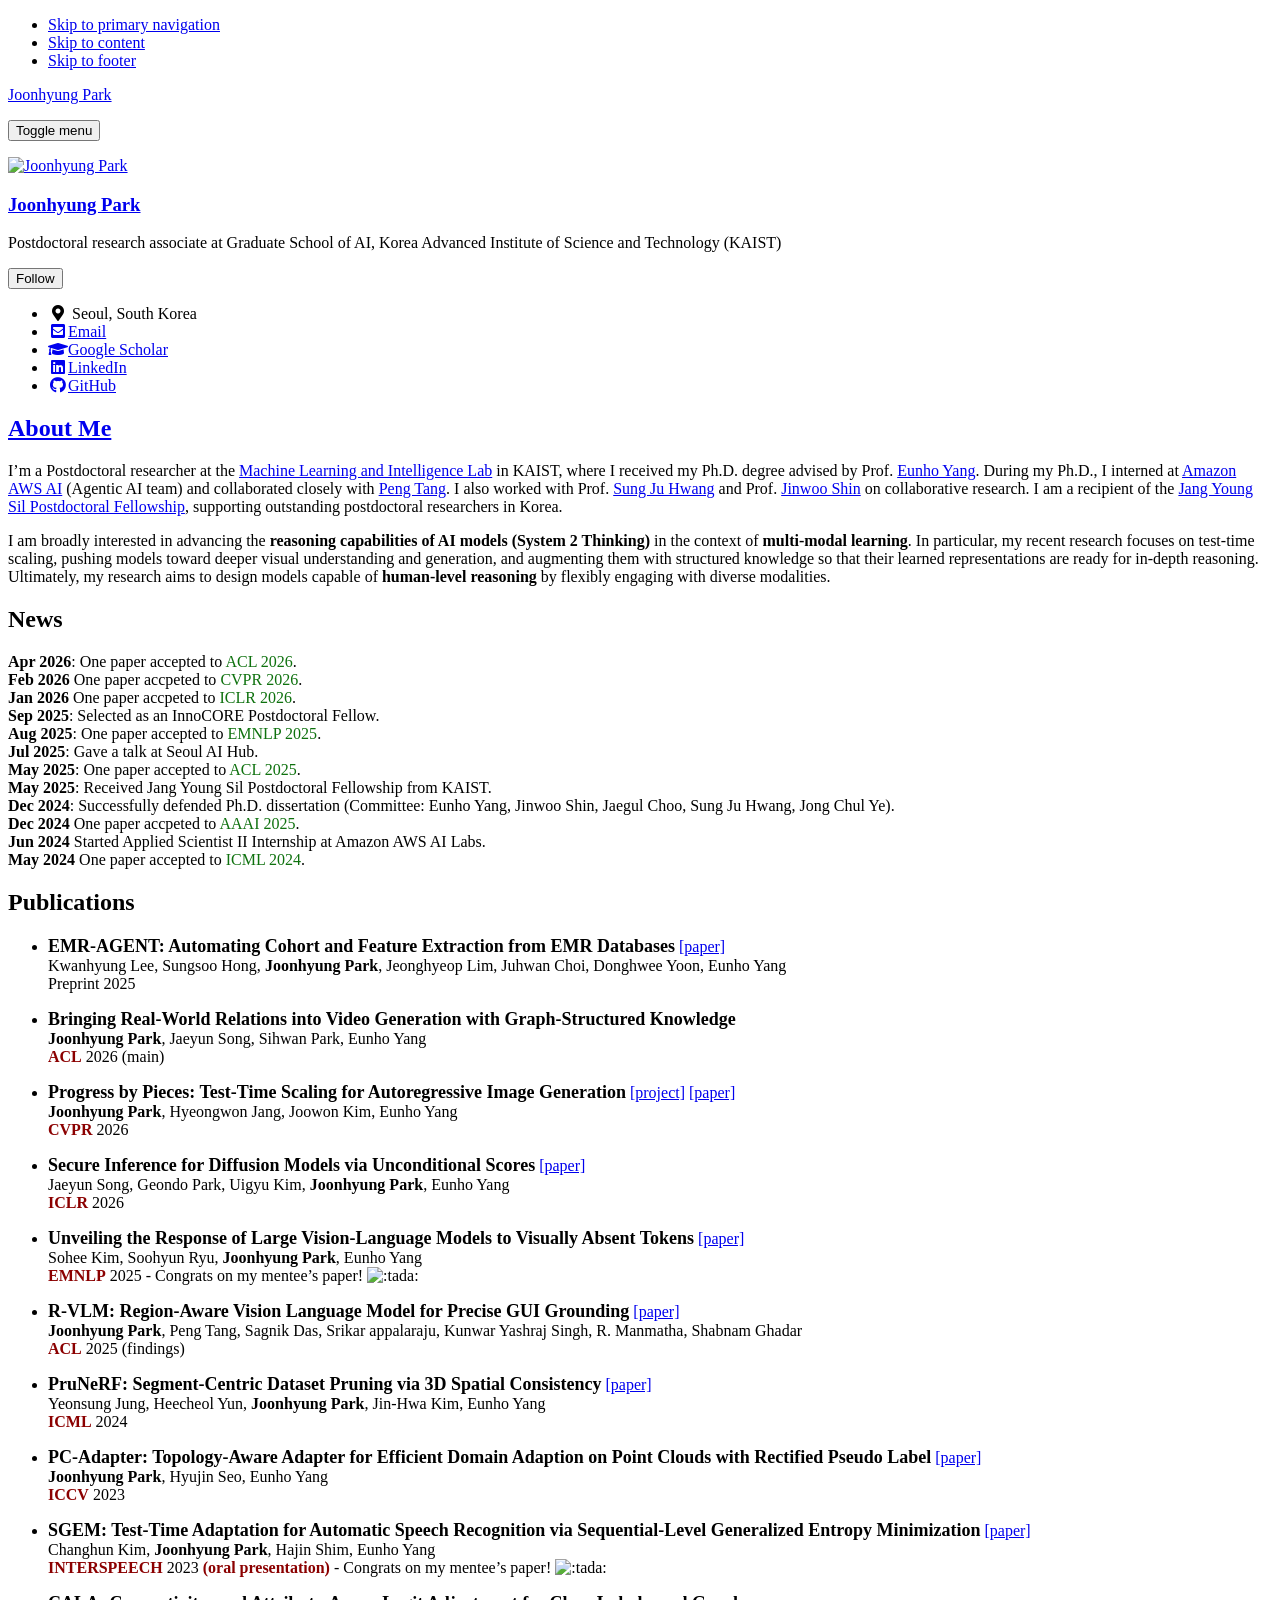
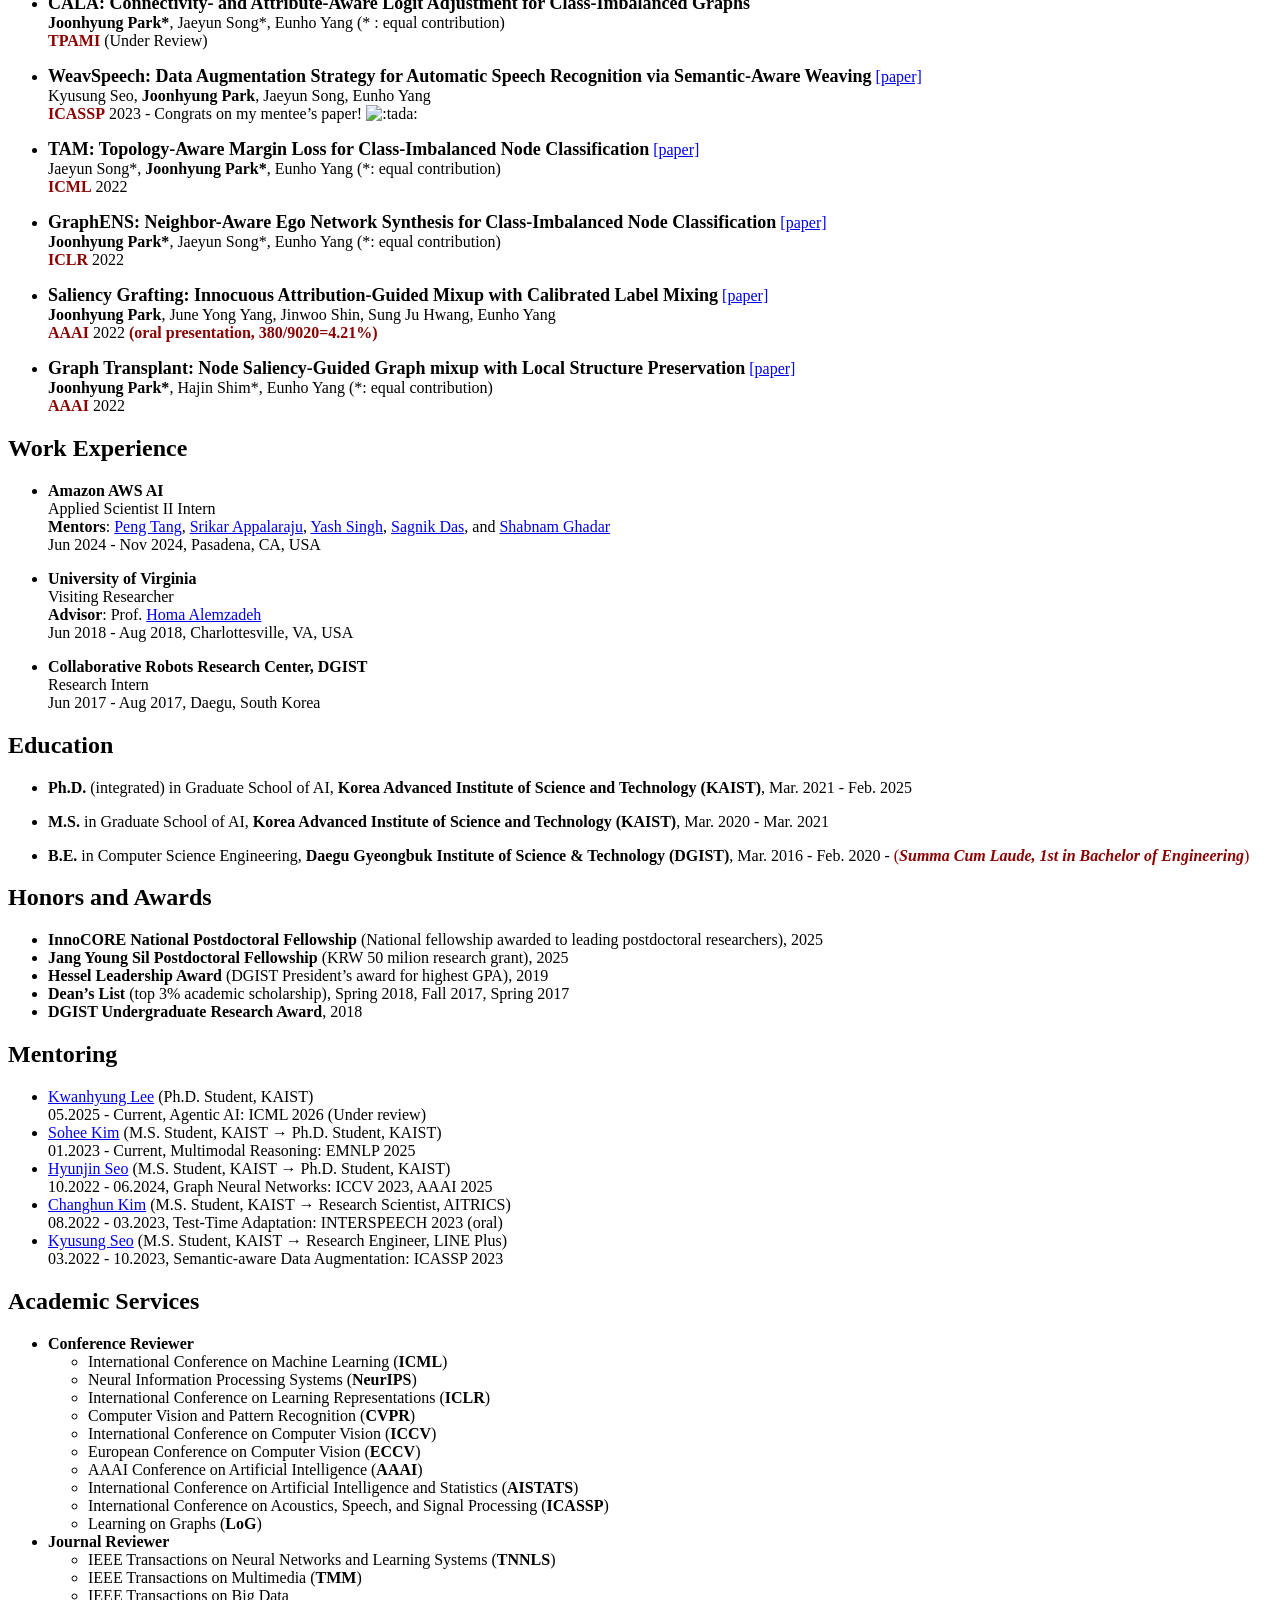
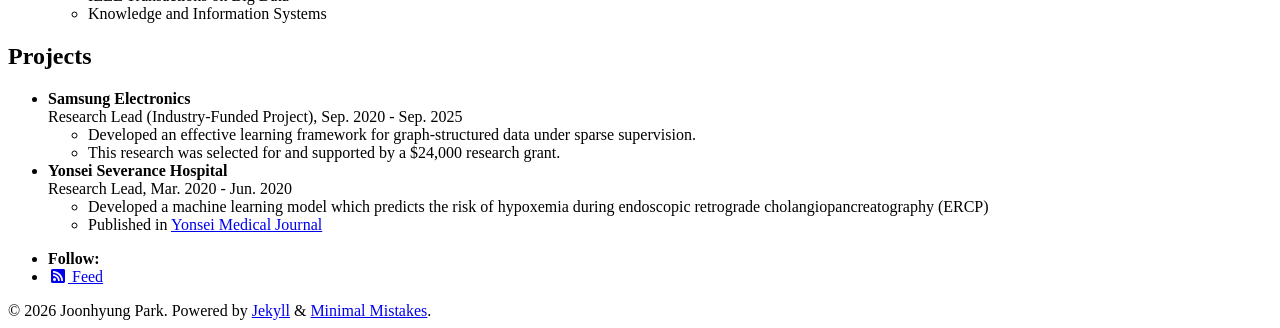
==== index.html @ 12c1a083 "deploy: JoonHyung-Park/joonhyung-park-source@27fd3df861e7d4b154bdb8ed01f56b0e9c6cc665" ====
<!doctype html>
<!--
  Minimal Mistakes Jekyll Theme 4.24.0 by Michael Rose
  Copyright 2013-2020 Michael Rose - mademistakes.com | @mmistakes
  Free for personal and commercial use under the MIT license
  https://github.com/mmistakes/minimal-mistakes/blob/master/LICENSE
-->
<html lang="en" class="no-js">
  <head>
    <meta charset="utf-8">

<!-- begin _includes/seo.html --><title>About Me - Joonhyung Park</title>
<meta name="description" content="About Me">


  <meta name="author" content="Joonhyung Park">
  


<meta property="og:type" content="website">
<meta property="og:locale" content="en_US">
<meta property="og:site_name" content="Joonhyung Park">
<meta property="og:title" content="About Me">
<meta property="og:url" content="https://joonhyung-park.github.io//">


  <meta property="og:description" content="About Me">











  

  


<link rel="canonical" href="https://joonhyung-park.github.io//">




<script type="application/ld+json">
  {
    "@context": "https://schema.org",
    
      "@type": "Person",
      "name": "Joonhyung Park",
      "url": "https://joonhyung-park.github.io//"
    
  }
</script>







<!-- end _includes/seo.html -->



  <link href="/feed.xml" type="application/atom+xml" rel="alternate" title="Joonhyung Park Feed">


<!-- https://t.co/dKP3o1e -->
<meta name="viewport" content="width=device-width, initial-scale=1.0">

<script>
  document.documentElement.className = document.documentElement.className.replace(/\bno-js\b/g, '') + ' js ';
</script>

<!-- For all browsers -->
<link rel="stylesheet" href="/assets/css/main.css">
<link rel="stylesheet" href="/assets/css/custom.css">
<link rel="preload" href="https://cdn.jsdelivr.net/npm/@fortawesome/fontawesome-free@5/css/all.min.css" as="style" onload="this.onload=null;this.rel='stylesheet'">
<noscript><link rel="stylesheet" href="https://cdn.jsdelivr.net/npm/@fortawesome/fontawesome-free@5/css/all.min.css"></noscript>



    <!-- start custom head snippets -->

<!-- insert favicons. use https://realfavicongenerator.net/ -->

<!-- end custom head snippets -->

  </head>

  <body class="layout--single about-page">
    <nav class="skip-links">
  <ul>
    <li><a href="#site-nav" class="screen-reader-shortcut">Skip to primary navigation</a></li>
    <li><a href="#main" class="screen-reader-shortcut">Skip to content</a></li>
    <li><a href="#footer" class="screen-reader-shortcut">Skip to footer</a></li>
  </ul>
</nav>

    <!--[if lt IE 9]>
<div class="notice--danger align-center" style="margin: 0;">You are using an <strong>outdated</strong> browser. Please <a href="https://browsehappy.com/">upgrade your browser</a> to improve your experience.</div>
<![endif]-->

    

<div class="masthead">
  <div class="masthead__inner-wrap">
    <div class="masthead__menu">
      <nav id="site-nav" class="greedy-nav">
        
        <a class="site-title" href="/">
          Joonhyung Park
          
        </a>
        <ul class="visible-links"></ul>
        
        <button class="greedy-nav__toggle hidden" type="button">
          <span class="visually-hidden">Toggle menu</span>
          <div class="navicon"></div>
        </button>
        <ul class="hidden-links hidden"></ul>
      </nav>
    </div>
  </div>
</div>


    <div class="initial-content">
      



<div id="main" role="main">
  
  <div class="sidebar sticky">
  


<div itemscope itemtype="https://schema.org/Person" class="h-card">

  
    <div class="author__avatar">
      <a href="https://joonhyung-park.github.io//">
        <img src="/images/joonhyung_profile_25_square.jpg" alt="Joonhyung Park" itemprop="image" class="u-photo">
      </a>
    </div>
  

  <div class="author__content">
    <h3 class="author__name p-name" itemprop="name">
      <a class="u-url" rel="me" href="https://joonhyung-park.github.io//" itemprop="url">Joonhyung Park</a>
    </h3>
    
      <div class="author__bio p-note" itemprop="description">
        <p>Postdoctoral research associate at Graduate School of AI, Korea Advanced Institute of Science and Technology (KAIST)</p>

      </div>
    
  </div>

  <div class="author__urls-wrapper">
    <button class="btn btn--inverse">Follow</button>
    <ul class="author__urls social-icons">
      
        <li itemprop="homeLocation" itemscope itemtype="https://schema.org/Place">
          <i class="fas fa-fw fa-map-marker-alt" aria-hidden="true"></i> <span itemprop="name" class="p-locality">Seoul, South Korea</span>
        </li>
      

      
        
          
            <li><a href="mailto:deepjoon@kaist.ac.kr" rel="nofollow noopener noreferrer me"><i class="fas fa-fw fa-envelope-square" aria-hidden="true"></i><span class="label">Email</span></a></li>
          
        
          
            <li><a href="https://scholar.google.com/citations?hl=en&amp;authuser=1&amp;user=wA-WltUAAAAJ" rel="nofollow noopener noreferrer me"><i class="fas fa-graduation-cap" aria-hidden="true"></i><span class="label">Google Scholar</span></a></li>
          
        
          
            <li><a href="https://www.linkedin.com/in/joonhyung-park-495527145" rel="nofollow noopener noreferrer me"><i class="fab fa-fw fa-linkedin" aria-hidden="true"></i><span class="label">LinkedIn</span></a></li>
          
        
          
        
          
            <li><a href="https://github.com/JoonHyung-Park" rel="nofollow noopener noreferrer me"><i class="fab fa-fw fa-github" aria-hidden="true"></i><span class="label">GitHub</span></a></li>
          
        
          
        
      

      

      

      

      

      

      

      

      

      

      

      

      

      

      

      

      

      

      

      

      

      

      

      

      

      <!--
  <li>
    <a href="http://link-to-whatever-social-network.com/user/" itemprop="sameAs" rel="nofollow noopener noreferrer me">
      <i class="fas fa-fw" aria-hidden="true"></i> Custom Social Profile Link
    </a>
  </li>
-->
    </ul>
  </div>
</div>
  
  </div>


  <article class="page h-entry about-page" itemscope itemtype="https://schema.org/CreativeWork">
    <meta itemprop="headline" content="About Me">
    <meta itemprop="description" content="About Me">
    
    

    <div class="page__inner-wrap">
      
        <header>
          <h1 id="page-title" class="page__title p-name" itemprop="headline">
            <a href="https://joonhyung-park.github.io//" class="u-url" itemprop="url">About Me
</a>
          </h1>
          


        </header>
      

      <section class="page__content e-content" itemprop="text">
        
        <p>I’m a Postdoctoral researcher at the <a href="https://mli.kaist.ac.kr/">Machine Learning and Intelligence Lab</a> in KAIST, where I received my Ph.D. degree advised by Prof. <a href="https://mli.kaist.ac.kr/people/">Eunho Yang</a>. During my Ph.D., I interned at <a href="https://www.amazon.science/">Amazon AWS AI</a> (Agentic AI team) and collaborated closely with <a href="https://ppengttang.github.io/">Peng Tang</a>. I also worked with Prof. <a href="http://www.sungjuhwang.com/">Sung Ju Hwang</a> and Prof. <a href="https://alinlab.kaist.ac.kr/shin.html">Jinwoo Shin</a> on collaborative research. I am a recipient of the <a href="https://www.kaist.ac.kr/kr/html/footer/0814.html?mode=V&amp;no=2173bbf76f962af21132db6a2257046c&amp;GotoPage=1">Jang Young Sil Postdoctoral Fellowship</a>, supporting outstanding postdoctoral researchers in Korea.</p>

<!-- My research interest falls into enhancing the understanding of unstructured/video data modalities through the guidance of large language models. With these goals in mind, my recent focus has been on linking diverse modalities into the core of large language model **through the lens of graph-structured knowledge**, *e.g.* object graphs (3D vision), knowledge graphs (natural language), and scene graphs (video). In this endeavor, I work on building algorithms that leverage relational information of data therein, **revisiting real-world problems within a graph-based framework to provide a structured understanding of complex data modalities** in large language models. -->
<p>I am broadly interested in advancing the <strong>reasoning capabilities of AI models (System 2 Thinking)</strong> in the context of <strong>multi-modal learning</strong>. In particular, my recent research focuses on test-time scaling, pushing models toward deeper visual understanding and generation, and augmenting them with structured knowledge so that their learned representations are ready for in-depth reasoning. Ultimately, my research aims to design models capable of <strong>human-level reasoning</strong> by flexibly engaging with diverse modalities.</p>

<!-- Before the LLM era, I worked on modeling complex modalities through the lens of graph-structured knowledge, revisiting real-world problems to provide compositional understanding to machine learning models. -->

<!-- - Multimodal Large Language Models: Generation and Comprehension
- Multimodal Reasoning
- Graphical User Interface (GUI) Agent
- Compositional Generalization (*a.k.a* Object-centric Learning)
- Graph-driven Compositional Modal Understanding -->

<!---**Learning on 3D Vision**\\
My primary research interest in 3D vision falls into two branches following: 1) **Cross-modal 3D understanding**. It aims to harness the power of auxiliary data modalities for an in-depth comprehension of complex 3D data. Currently, I'm working on open-vocabulary 3D scene segmentation with object-relational graphs leveraging recent language foundation models' capabilities. 2) **Sim-to-real adaptation for 3D data**. My recent research efforts have been dedicated to narrowing the domain gap between synthetic and real-world 3D data. Ranging from developing adaptation strategies to curating 3D photorealistic datasets, my recent objective is to facilitate successful sim-to-real transfer across a broad range of 3D vision tasks.
-->
<h2 id="news">News</h2>
<p><strong>Apr 2026</strong>: One paper accepted to <span style="color:#0E710E;">ACL 2026</span>.<br>
<strong>Feb 2026</strong> One paper accpeted to <span style="color:#0E710E;">CVPR 2026</span>.<br>
<strong>Jan 2026</strong> One paper accpeted to <span style="color:#0E710E;">ICLR 2026</span>.<br>
<strong>Sep 2025</strong>: Selected as an InnoCORE Postdoctoral Fellow.<br>
<strong>Aug 2025</strong>: One paper accepted to <span style="color:#0E710E;">EMNLP 2025</span>.<br>
<strong>Jul 2025</strong>: Gave a talk at Seoul AI Hub.<br>
<strong>May 2025</strong>: One paper accepted to <span style="color:#0E710E;">ACL 2025</span>.<br>
<strong>May 2025</strong>: Received Jang Young Sil Postdoctoral Fellowship from KAIST.<br>
<strong>Dec 2024</strong>: Successfully defended Ph.D. dissertation (Committee: Eunho Yang, Jinwoo Shin, Jaegul Choo, Sung Ju Hwang, Jong Chul Ye).<br>
<strong>Dec 2024</strong> One paper accpeted to <span style="color:#0E710E;">AAAI 2025</span>.<br>
<strong>Jun 2024</strong> Started Applied Scientist II Internship at Amazon AWS AI Labs.<br>
<strong>May 2024</strong> One paper accepted to <span style="color:#0E710E;">ICML 2024</span>.</p>

<h2 id="publications">Publications</h2>
<ul>
  <li>
    <p><strong><font size="4">EMR-AGENT: Automating Cohort and Feature Extraction from EMR Databases</font></strong>
<a href="https://arxiv.org/pdf/2510.00549">[paper]</a> <br>
Kwanhyung Lee, Sungsoo Hong, <strong>Joonhyung Park</strong>, Jeonghyeop Lim, Juhwan Choi, Donghwee Yoon, Eunho Yang
 <br>
Preprint 2025</p>
  </li>
  <li>
    <p><strong><font size="4">Bringing Real-World Relations into Video Generation with Graph-Structured Knowledge</font></strong>
 <br>
<strong>Joonhyung Park</strong>, Jaeyun Song, Sihwan Park, Eunho Yang
 <br>
<span style="color:darkred"><strong>ACL</strong></span> 2026 (main)</p>
  </li>
  <li>
    <p><strong><font size="4">Progress by Pieces: Test-Time Scaling for Autoregressive Image Generation</font></strong>
<a href="https://grid-ar.github.io/">[project]</a> <a href="https://arxiv.org/abs/2511.21185">[paper]</a> <br>
<strong>Joonhyung Park</strong>, Hyeongwon Jang, Joowon Kim, Eunho Yang
 <br>
<span style="color:darkred"><strong>CVPR</strong></span> 2026</p>
  </li>
  <li>
    <p><strong><font size="4">Secure Inference for Diffusion Models via Unconditional Scores</font></strong>
<a href="https://openreview.net/forum?id=6t9YPOZH0w">[paper]</a> <br>
Jaeyun Song, Geondo Park, Uigyu Kim, <strong>Joonhyung Park</strong>, Eunho Yang
 <br>
<span style="color:darkred"><strong>ICLR</strong></span> 2026</p>
  </li>
  <li>
    <p><strong><font size="4">Unveiling the Response of Large Vision-Language Models to Visually Absent Tokens</font></strong>
<a href="https://arxiv.org/pdf/2509.03025">[paper]</a> <br>
Sohee Kim, Soohyun Ryu, <strong>Joonhyung Park</strong>, Eunho Yang
 <br>
<span style="color:darkred"><strong>EMNLP</strong></span> 2025 - Congrats on my mentee’s paper! <img class="emoji" title=":tada:" alt=":tada:" src="https://github.githubassets.com/images/icons/emoji/unicode/1f389.png" height="20" width="20"></p>
  </li>
  <li>
    <p><strong><font size="4">R-VLM: Region-Aware Vision Language Model for Precise GUI Grounding</font></strong>
<a href="https://arxiv.org/pdf/2507.05673">[paper]</a> <br>
<strong>Joonhyung Park</strong>, Peng Tang, Sagnik Das, Srikar appalaraju, Kunwar Yashraj Singh, R. Manmatha, Shabnam Ghadar 
 <br>
<span style="color:darkred"><strong>ACL</strong></span> 2025 (findings)</p>
  </li>
  <li>
    <p><strong><font size="4">PruNeRF: Segment-Centric Dataset Pruning via 3D Spatial Consistency</font></strong> 
<a href="https://arxiv.org/pdf/2406.00798">[paper]</a> <br>
Yeonsung Jung, Heecheol Yun, <strong>Joonhyung Park</strong>, Jin-Hwa Kim, Eunho Yang <br>
<span style="color:darkred"><strong>ICML</strong></span> 2024</p>
  </li>
  <li>
    <p><strong><font size="4">PC-Adapter: Topology-Aware Adapter for Efficient Domain Adaption on Point Clouds with Rectified Pseudo Label</font></strong>
<a href="https://openaccess.thecvf.com/content/ICCV2023/papers/Park_PC-Adapter_Topology-Aware_Adapter_for_Efficient_Domain_Adaption_on_Point_Clouds_ICCV_2023_paper.pdf">[paper]</a> <br>
<strong>Joonhyung Park</strong>, Hyujin Seo, Eunho Yang <br>
<span style="color:darkred"><strong>ICCV</strong></span> 2023</p>
  </li>
  <li>
    <p><strong><font size="4">SGEM: Test-Time Adaptation for Automatic Speech Recognition via Sequential-Level Generalized Entropy Minimization</font></strong> 
<a href="https://arxiv.org/abs/2306.01981">[paper]</a> <br>
Changhun Kim, <strong>Joonhyung Park</strong>, Hajin Shim, Eunho Yang <br>
<span style="color:darkred"><strong>INTERSPEECH</strong></span> 2023 <span style="color:darkred"><strong>(oral presentation)</strong></span> - Congrats on my mentee’s paper! <img class="emoji" title=":tada:" alt=":tada:" src="https://github.githubassets.com/images/icons/emoji/unicode/1f389.png" height="20" width="20"></p>
  </li>
  <li>
    <p><strong><font size="4">CALA: Connectivity- and Attribute-Aware Logit Adjustment for Class-Imbalanced Graphs</font></strong><br>
<strong>Joonhyung Park*</strong>, Jaeyun Song*, Eunho Yang <font size="3">(* : equal contribution)</font> <br>
<span style="color:darkred"><strong>TPAMI</strong></span> (Under Review)</p>
  </li>
  <li>
    <p><strong><font size="4">WeavSpeech: Data Augmentation Strategy for Automatic Speech Recognition via Semantic-Aware Weaving</font></strong>
<a href="https://ieeexplore.ieee.org/abstract/document/10097196">[paper]</a> <br>
Kyusung Seo, <strong>Joonhyung Park</strong>, Jaeyun Song, Eunho Yang <br>
<span style="color:darkred"><strong>ICASSP</strong></span> 2023 - Congrats on my mentee’s paper! <img class="emoji" title=":tada:" alt=":tada:" src="https://github.githubassets.com/images/icons/emoji/unicode/1f389.png" height="20" width="20"></p>
  </li>
  <li>
    <p><strong><font size="4">TAM: Topology-Aware Margin Loss for Class-Imbalanced Node Classification</font></strong>
<a href="https://proceedings.mlr.press/v162/song22a/song22a.pdf">[paper]</a> <br>
Jaeyun Song*, <strong>Joonhyung Park*</strong>, Eunho Yang <font size="3">(*: equal contribution)</font> <br>
<span style="color:darkred"><strong>ICML</strong></span> 2022</p>
  </li>
  <li>
    <p><strong><font size="4">GraphENS: Neighbor-Aware Ego Network Synthesis for Class-Imbalanced Node Classification</font></strong>
<a href="https://openreview.net/pdf?id=MXEl7i-iru">[paper]</a> <br>
<strong>Joonhyung Park*</strong>, Jaeyun Song*, Eunho Yang <font size="3">(*: equal contribution)</font> <br>
<span style="color:darkred"><strong>ICLR</strong></span> 2022</p>
  </li>
  <li>
    <p><strong><font size="4">Saliency Grafting: Innocuous Attribution-Guided Mixup with Calibrated Label Mixing</font></strong>
<a href="https://arxiv.org/abs/2112.08796">[paper]</a> <br>
<strong>Joonhyung Park</strong>, June Yong Yang, Jinwoo Shin, Sung Ju Hwang, Eunho Yang <br>
<span style="color:darkred"><strong>AAAI</strong></span> 2022 <span style="color:darkred"><strong>(oral presentation, 380/9020=4.21%)</strong></span></p>
  </li>
  <li>
    <p><strong><font size="4">Graph Transplant: Node Saliency-Guided Graph mixup with Local Structure Preservation</font></strong>
<a href="https://arxiv.org/abs/2111.05639">[paper]</a> <br>
<strong>Joonhyung Park*</strong>, Hajin Shim*, Eunho Yang <font size="3">(*: equal contribution)</font> <br>
<span style="color:darkred"><strong>AAAI</strong></span> 2022</p>
  </li>
</ul>

<h2 id="work-experience">Work Experience</h2>
<ul>
  <li>
    <p><strong>Amazon AWS AI</strong><br>
Applied Scientist II Intern<br>
<strong>Mentors</strong>: <a href="https://ppengttang.github.io/">Peng Tang</a>, <a href="https://scholar.google.com/citations?user=KQLmaxgAAAAJ&amp;hl=en">Srikar Appalaraju</a>, <a href="https://www.linkedin.com/in/kunwar-yashraj-singh-62ba5552/">Yash Singh</a>, <a href="https://www3.cs.stonybrook.edu/~sadas/">Sagnik Das</a>, and <a href="https://www.linkedin.com/in/shghadar/">Shabnam Ghadar</a><br>
Jun 2024 - Nov 2024, Pasadena, CA, USA</p>
  </li>
  <li>
    <p><strong>University of Virginia</strong><br>
Visiting Researcher <br>
<strong>Advisor</strong>: Prof. <a href="https://homa-alem.github.io/">Homa Alemzadeh</a><br>
Jun 2018 - Aug 2018, Charlottesville, VA, USA
<!-- Medical concept extraction in text data for a Cognitive Assistant System for emergency medical response (supported by NIST). --></p>
  </li>
  <li>
    <p><strong>Collaborative Robots Research Center, DGIST</strong><br>
Research Intern<br>
Jun 2017 - Aug 2017, Daegu, South Korea</p>
  </li>
</ul>

<!-- Developed a treadmill for stroke hemiplegic patients. -->
<!-- - Applied Scientist II Intern, **Amazon AWS AI**, Pasadena, CA,  <font size="3">Jun. 2024 - </font>
  - Mentors: Peng Tang, Srikar Appalaraju, Yash Singh, Sagnik Das, and Shabnam Ghadar
- Research Intern, **University of Virginia**, Charlottesville, VA, <font size="3">Jun. 2018 - Aug. 2018</font>
  - Advisor: Prof. [Homa Alemzadeh](https://homa-alem.github.io/)
  - Medical concept extraction in text data for Cognitive Assistant System of emergency medical response (supported by the National Institute of Standards and Technology).
- Research Intern, **Collaborative Robots Research Center, DGIST**, Daegu, <font size="3">Jun. 2017 - Aug. 2017</font>
  - Development of treadmill for stroke hemiplegic patients -->

<h2 id="education">Education</h2>
<ul>
  <li>
    <p><strong>Ph.D.</strong> (integrated) in Graduate School of AI, <strong>Korea Advanced Institute of Science and Technology (KAIST)</strong>, <font size="3">Mar. 2021 - Feb. 2025</font></p>
  </li>
  <li>
    <p><strong>M.S.</strong> in Graduate School of AI, <strong>Korea Advanced Institute of Science and Technology (KAIST)</strong>, <font size="3">Mar. 2020 - Mar. 2021</font></p>
  </li>
  <li>
    <p><strong>B.E.</strong> in Computer Science Engineering, <strong>Daegu Gyeongbuk Institute of Science &amp; Technology (DGIST)</strong>, <font size="3">Mar. 2016 - Feb. 2020</font> - <span style="color:darkred;font-size:3;">(<strong><em>Summa Cum Laude, 1st in Bachelor of Engineering</em></strong>)</span></p>
  </li>
</ul>

<h2 id="honors-and-awards">Honors and Awards</h2>
<ul>
  <li>
<strong>InnoCORE National Postdoctoral Fellowship</strong> (National fellowship awarded to leading postdoctoral researchers), 2025</li>
  <li>
<strong>Jang Young Sil Postdoctoral Fellowship</strong> (KRW 50 milion research grant), 2025</li>
  <li>
<strong>Hessel Leadership Award</strong> (DGIST President’s award for highest GPA),  2019</li>
  <li>
<strong>Dean’s List</strong> (top 3% academic scholarship), Spring 2018, Fall 2017, Spring 2017</li>
  <li>
<strong>DGIST Undergraduate Research Award</strong>, 2018</li>
</ul>

<h2 id="mentoring">Mentoring</h2>
<ul>
  <li>
<a href="https://www.linkedin.com/in/kwanhyung-lee-660943203/">Kwanhyung Lee</a> (Ph.D. Student, KAIST)<br>
05.2025 - Current, Agentic AI: ICML 2026 (Under review)</li>
  <li>
<a href="https://www.linkedin.com/in/sohee-kim-b52098276/">Sohee Kim</a> (M.S. Student, KAIST → Ph.D. Student, KAIST)<br>
01.2023 - Current, Multimodal Reasoning: EMNLP 2025</li>
  <li>
<a href="https://hyunjin72.github.io/">Hyunjin Seo</a> (M.S. Student, KAIST → Ph.D. Student, KAIST)<br>
10.2022 - 06.2024, Graph Neural Networks: ICCV 2023, AAAI 2025</li>
  <li>
<a href="https://changhun.kim/">Changhun Kim</a> (M.S. Student, KAIST → Research Scientist, AITRICS)<br>
08.2022 - 03.2023, Test-Time Adaptation: INTERSPEECH 2023 (oral)</li>
  <li>
<a href="https://www.linkedin.com/in/kyusung-seo-513137172/">Kyusung Seo</a> (M.S. Student, KAIST → Research Engineer, LINE Plus)<br>
03.2022 - 10.2023, Semantic-aware Data Augmentation: ICASSP 2023</li>
</ul>

<h2 id="academic-services">Academic Services</h2>
<ul>
  <li>
<strong>Conference Reviewer</strong>
    <ul>
      <li>International Conference on Machine Learning (<strong>ICML</strong>)</li>
      <li>Neural Information Processing Systems (<strong>NeurIPS</strong>)</li>
      <li>International Conference on Learning Representations (<strong>ICLR</strong>)</li>
      <li>Computer Vision and Pattern Recognition (<strong>CVPR</strong>)</li>
      <li>International Conference on Computer Vision (<strong>ICCV</strong>)</li>
      <li>European Conference on Computer Vision (<strong>ECCV</strong>)</li>
      <li>AAAI Conference on Artificial Intelligence (<strong>AAAI</strong>)</li>
      <li>International Conference on Artificial Intelligence and Statistics (<strong>AISTATS</strong>)</li>
      <li>International Conference on Acoustics, Speech, and Signal Processing (<strong>ICASSP</strong>)</li>
      <li>Learning on Graphs (<strong>LoG</strong>)</li>
    </ul>
  </li>
  <li>
<strong>Journal Reviewer</strong>
    <ul>
      <li>IEEE Transactions on Neural Networks and Learning Systems (<strong>TNNLS</strong>)</li>
      <li>IEEE Transactions on Multimedia (<strong>TMM</strong>)</li>
      <li>IEEE Transactions on Big Data</li>
      <li>Knowledge and Information Systems</li>
    </ul>
  </li>
</ul>

<h2 id="projects">Projects</h2>
<ul>
  <li>
<strong>Samsung Electronics</strong><br>
Research Lead (Industry-Funded Project), <font size="3">Sep. 2020 - Sep. 2025</font>
    <ul>
      <li>Developed an effective learning framework for graph-structured data under sparse supervision.</li>
      <li>This research was selected for and supported by a $24,000 research grant.</li>
    </ul>
  </li>
  <li>
<strong>Yonsei Severance Hospital</strong> <br>
Research Lead,  <font size="3">Mar. 2020 - Jun. 2020</font>
    <ul>
      <li>Developed a machine learning model which predicts the risk of hypoxemia during endoscopic retrograde cholangiopancreatography (ERCP)</li>
      <li>Published in <a href="https://ymj.kr/DOIx.php?id=10.3349/ymj.2022.0381">Yonsei Medical Journal</a>
</li>
    </ul>
  </li>
</ul>

        
      </section>

      <footer class="page__meta">
        
        


        

      </footer>

      

      
    </div>

    
  </article>

  
  
</div>
    </div>

    

    <div id="footer" class="page__footer">
      <footer>
        <!-- start custom footer snippets -->

<!-- end custom footer snippets -->
        <div class="page__footer-follow">
  <ul class="social-icons">
    
      <li><strong>Follow:</strong></li>
    

    
      
        
      
        
      
        
      
        
      
        
      
        
      
    

    
      <li><a href="/feed.xml"><i class="fas fa-fw fa-rss-square" aria-hidden="true"></i> Feed</a></li>
    
  </ul>
</div>

<div class="page__footer-copyright">© 2026 Joonhyung Park. Powered by <a href="https://jekyllrb.com" rel="nofollow">Jekyll</a> &amp; <a href="https://mademistakes.com/work/minimal-mistakes-jekyll-theme/" rel="nofollow">Minimal Mistakes</a>.</div>

      </footer>
    </div>

    
  <script src="/assets/js/main.min.js"></script>










  </body>
</html>
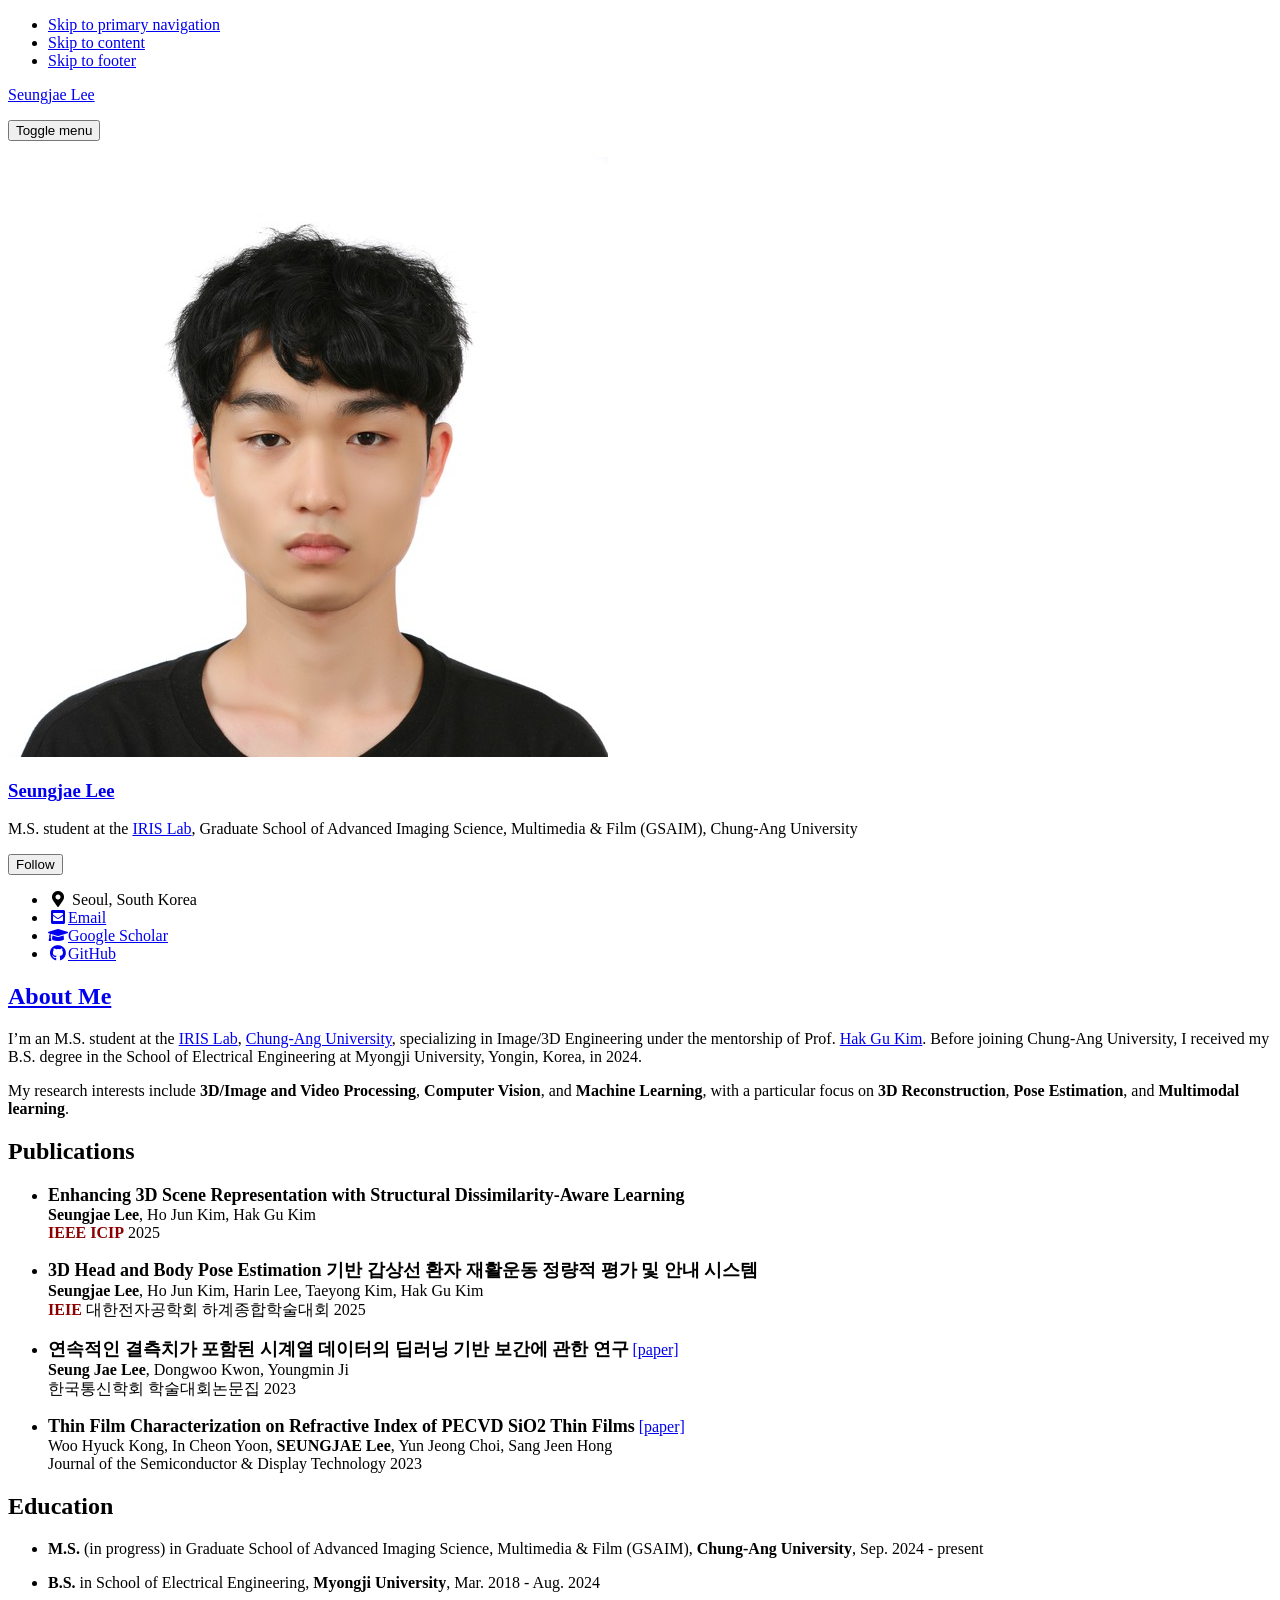
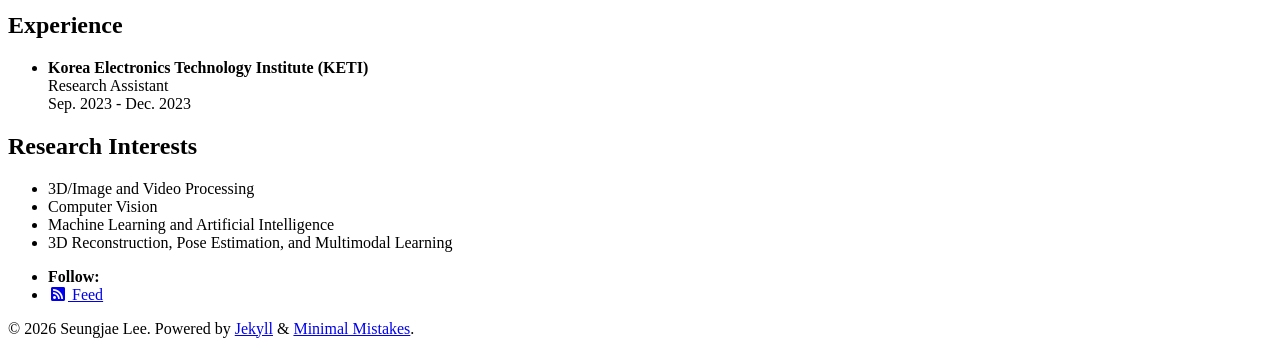
==== commit d19500c0: "Replace site content with Seungjae Lee's profile Swap the forked Joonhyung Park homepage for Seungja" ====
--- a/index.html
+++ b/index.html
@@ -9,39 +9,39 @@
   <head>
     <meta charset="utf-8">
 
-<!-- begin _includes/seo.html --><title>About Me - Joonhyung Park</title>
-<meta name="description" content="About Me">
-
-
-  <meta name="author" content="Joonhyung Park">
-  
+<!-- begin _includes/seo.html --><title>About Me - Seungjae Lee</title>
+<meta name="description" content="Seungjae Lee is an M.S. student at Chung-Ang University working on 3D reconstruction, pose estimation, and computer vision.">
+
+
+  <meta name="author" content="Seungjae Lee">
+
 
 
 <meta property="og:type" content="website">
 <meta property="og:locale" content="en_US">
-<meta property="og:site_name" content="Joonhyung Park">
+<meta property="og:site_name" content="Seungjae Lee">
 <meta property="og:title" content="About Me">
-<meta property="og:url" content="https://joonhyung-park.github.io//">
-
-
-  <meta property="og:description" content="About Me">
-
-
-
-
-
-
-
-
-
-
-
-  
-
-  
-
-
-<link rel="canonical" href="https://joonhyung-park.github.io//">
+<meta property="og:url" content="https://seungjae-lee.github.io/">
+
+
+  <meta property="og:description" content="Seungjae Lee is an M.S. student at Chung-Ang University working on 3D reconstruction, pose estimation, and computer vision.">
+
+
+
+
+
+
+
+
+
+
+
+
+
+
+
+
+<link rel="canonical" href="https://seungjae-lee.github.io/">
 
 
 
@@ -49,11 +49,11 @@
 <script type="application/ld+json">
   {
     "@context": "https://schema.org",
-    
+
       "@type": "Person",
-      "name": "Joonhyung Park",
-      "url": "https://joonhyung-park.github.io//"
-    
+      "name": "Seungjae Lee",
+      "url": "https://seungjae-lee.github.io/"
+
   }
 </script>
 
@@ -62,12 +62,11 @@
 
 
 
-
 <!-- end _includes/seo.html -->
 
 
 
-  <link href="/feed.xml" type="application/atom+xml" rel="alternate" title="Joonhyung Park Feed">
+  <link href="/feed.xml" type="application/atom+xml" rel="alternate" title="Seungjae Lee Feed">
 
 
 <!-- https://t.co/dKP3o1e -->
@@ -106,19 +105,19 @@
 <div class="notice--danger align-center" style="margin: 0;">You are using an <strong>outdated</strong> browser. Please <a href="https://browsehappy.com/">upgrade your browser</a> to improve your experience.</div>
 <![endif]-->
 
-    
+
 
 <div class="masthead">
   <div class="masthead__inner-wrap">
     <div class="masthead__menu">
       <nav id="site-nav" class="greedy-nav">
-        
+
         <a class="site-title" href="/">
-          Joonhyung Park
-          
+          Seungjae Lee
+
         </a>
         <ul class="visible-links"></ul>
-        
+
         <button class="greedy-nav__toggle hidden" type="button">
           <span class="visually-hidden">Toggle menu</span>
           <div class="navicon"></div>
@@ -131,435 +130,173 @@
 
 
     <div class="initial-content">
-      
+
 
 
 
 <div id="main" role="main">
-  
+
   <div class="sidebar sticky">
-  
+
 
 
 <div itemscope itemtype="https://schema.org/Person" class="h-card">
 
-  
+
     <div class="author__avatar">
-      <a href="https://joonhyung-park.github.io//">
-        <img src="/images/joonhyung_profile_25_square.jpg" alt="Joonhyung Park" itemprop="image" class="u-photo">
+      <a href="https://seungjae-lee.github.io/">
+        <img src="/images/seungjae_profile_square.jpg" alt="Seungjae Lee" itemprop="image" class="u-photo">
       </a>
     </div>
-  
+
 
   <div class="author__content">
     <h3 class="author__name p-name" itemprop="name">
-      <a class="u-url" rel="me" href="https://joonhyung-park.github.io//" itemprop="url">Joonhyung Park</a>
+      <a class="u-url" rel="me" href="https://seungjae-lee.github.io/" itemprop="url">Seungjae Lee</a>
     </h3>
-    
+
       <div class="author__bio p-note" itemprop="description">
-        <p>Postdoctoral research associate at Graduate School of AI, Korea Advanced Institute of Science and Technology (KAIST)</p>
+        <p>M.S. student at the <a href="https://www.irislab.cau.ac.kr/">IRIS Lab</a>, Graduate School of Advanced Imaging Science, Multimedia &amp; Film (GSAIM), Chung-Ang University</p>
 
       </div>
-    
+
   </div>
 
   <div class="author__urls-wrapper">
     <button class="btn btn--inverse">Follow</button>
     <ul class="author__urls social-icons">
-      
+
         <li itemprop="homeLocation" itemscope itemtype="https://schema.org/Place">
           <i class="fas fa-fw fa-map-marker-alt" aria-hidden="true"></i> <span itemprop="name" class="p-locality">Seoul, South Korea</span>
         </li>
-      
-
-      
-        
-          
-            <li><a href="mailto:deepjoon@kaist.ac.kr" rel="nofollow noopener noreferrer me"><i class="fas fa-fw fa-envelope-square" aria-hidden="true"></i><span class="label">Email</span></a></li>
-          
-        
-          
-            <li><a href="https://scholar.google.com/citations?hl=en&amp;authuser=1&amp;user=wA-WltUAAAAJ" rel="nofollow noopener noreferrer me"><i class="fas fa-graduation-cap" aria-hidden="true"></i><span class="label">Google Scholar</span></a></li>
-          
-        
-          
-            <li><a href="https://www.linkedin.com/in/joonhyung-park-495527145" rel="nofollow noopener noreferrer me"><i class="fab fa-fw fa-linkedin" aria-hidden="true"></i><span class="label">LinkedIn</span></a></li>
-          
-        
-          
-        
-          
-            <li><a href="https://github.com/JoonHyung-Park" rel="nofollow noopener noreferrer me"><i class="fab fa-fw fa-github" aria-hidden="true"></i><span class="label">GitHub</span></a></li>
-          
-        
-          
-        
-      
-
-      
-
-      
-
-      
-
-      
-
-      
-
-      
-
-      
-
-      
-
-      
-
-      
-
-      
-
-      
-
-      
-
-      
-
-      
-
-      
-
-      
-
-      
-
-      
-
-      
-
-      
-
-      
-
-      
-
-      
-
-      <!--
-  <li>
-    <a href="http://link-to-whatever-social-network.com/user/" itemprop="sameAs" rel="nofollow noopener noreferrer me">
-      <i class="fas fa-fw" aria-hidden="true"></i> Custom Social Profile Link
-    </a>
-  </li>
--->
+
+
+
+
+
+            <li><a href="mailto:anton0909@cau.ac.kr" rel="nofollow noopener noreferrer me"><i class="fas fa-fw fa-envelope-square" aria-hidden="true"></i><span class="label">Email</span></a></li>
+
+
+
+            <li><a href="https://scholar.google.com/citations?user=4SWu27sAAAAJ" rel="nofollow noopener noreferrer me"><i class="fas fa-graduation-cap" aria-hidden="true"></i><span class="label">Google Scholar</span></a></li>
+
+
+
+            <li><a href="https://github.com/anton9890" rel="nofollow noopener noreferrer me"><i class="fab fa-fw fa-github" aria-hidden="true"></i><span class="label">GitHub</span></a></li>
+
+
+
     </ul>
   </div>
 </div>
-  
+
   </div>
 
 
   <article class="page h-entry about-page" itemscope itemtype="https://schema.org/CreativeWork">
     <meta itemprop="headline" content="About Me">
     <meta itemprop="description" content="About Me">
-    
-    
+
+
 
     <div class="page__inner-wrap">
-      
+
         <header>
           <h1 id="page-title" class="page__title p-name" itemprop="headline">
-            <a href="https://joonhyung-park.github.io//" class="u-url" itemprop="url">About Me
+            <a href="https://seungjae-lee.github.io/" class="u-url" itemprop="url">About Me
 </a>
           </h1>
-          
+
 
 
         </header>
-      
+
 
       <section class="page__content e-content" itemprop="text">
-        
-        <p>I’m a Postdoctoral researcher at the <a href="https://mli.kaist.ac.kr/">Machine Learning and Intelligence Lab</a> in KAIST, where I received my Ph.D. degree advised by Prof. <a href="https://mli.kaist.ac.kr/people/">Eunho Yang</a>. During my Ph.D., I interned at <a href="https://www.amazon.science/">Amazon AWS AI</a> (Agentic AI team) and collaborated closely with <a href="https://ppengttang.github.io/">Peng Tang</a>. I also worked with Prof. <a href="http://www.sungjuhwang.com/">Sung Ju Hwang</a> and Prof. <a href="https://alinlab.kaist.ac.kr/shin.html">Jinwoo Shin</a> on collaborative research. I am a recipient of the <a href="https://www.kaist.ac.kr/kr/html/footer/0814.html?mode=V&amp;no=2173bbf76f962af21132db6a2257046c&amp;GotoPage=1">Jang Young Sil Postdoctoral Fellowship</a>, supporting outstanding postdoctoral researchers in Korea.</p>
-
-<!-- My research interest falls into enhancing the understanding of unstructured/video data modalities through the guidance of large language models. With these goals in mind, my recent focus has been on linking diverse modalities into the core of large language model **through the lens of graph-structured knowledge**, *e.g.* object graphs (3D vision), knowledge graphs (natural language), and scene graphs (video). In this endeavor, I work on building algorithms that leverage relational information of data therein, **revisiting real-world problems within a graph-based framework to provide a structured understanding of complex data modalities** in large language models. -->
-<p>I am broadly interested in advancing the <strong>reasoning capabilities of AI models (System 2 Thinking)</strong> in the context of <strong>multi-modal learning</strong>. In particular, my recent research focuses on test-time scaling, pushing models toward deeper visual understanding and generation, and augmenting them with structured knowledge so that their learned representations are ready for in-depth reasoning. Ultimately, my research aims to design models capable of <strong>human-level reasoning</strong> by flexibly engaging with diverse modalities.</p>
-
-<!-- Before the LLM era, I worked on modeling complex modalities through the lens of graph-structured knowledge, revisiting real-world problems to provide compositional understanding to machine learning models. -->
-
-<!-- - Multimodal Large Language Models: Generation and Comprehension
-- Multimodal Reasoning
-- Graphical User Interface (GUI) Agent
-- Compositional Generalization (*a.k.a* Object-centric Learning)
-- Graph-driven Compositional Modal Understanding -->
-
-<!---**Learning on 3D Vision**\\
-My primary research interest in 3D vision falls into two branches following: 1) **Cross-modal 3D understanding**. It aims to harness the power of auxiliary data modalities for an in-depth comprehension of complex 3D data. Currently, I'm working on open-vocabulary 3D scene segmentation with object-relational graphs leveraging recent language foundation models' capabilities. 2) **Sim-to-real adaptation for 3D data**. My recent research efforts have been dedicated to narrowing the domain gap between synthetic and real-world 3D data. Ranging from developing adaptation strategies to curating 3D photorealistic datasets, my recent objective is to facilitate successful sim-to-real transfer across a broad range of 3D vision tasks.
--->
-<h2 id="news">News</h2>
-<p><strong>Apr 2026</strong>: One paper accepted to <span style="color:#0E710E;">ACL 2026</span>.<br>
-<strong>Feb 2026</strong> One paper accpeted to <span style="color:#0E710E;">CVPR 2026</span>.<br>
-<strong>Jan 2026</strong> One paper accpeted to <span style="color:#0E710E;">ICLR 2026</span>.<br>
-<strong>Sep 2025</strong>: Selected as an InnoCORE Postdoctoral Fellow.<br>
-<strong>Aug 2025</strong>: One paper accepted to <span style="color:#0E710E;">EMNLP 2025</span>.<br>
-<strong>Jul 2025</strong>: Gave a talk at Seoul AI Hub.<br>
-<strong>May 2025</strong>: One paper accepted to <span style="color:#0E710E;">ACL 2025</span>.<br>
-<strong>May 2025</strong>: Received Jang Young Sil Postdoctoral Fellowship from KAIST.<br>
-<strong>Dec 2024</strong>: Successfully defended Ph.D. dissertation (Committee: Eunho Yang, Jinwoo Shin, Jaegul Choo, Sung Ju Hwang, Jong Chul Ye).<br>
-<strong>Dec 2024</strong> One paper accpeted to <span style="color:#0E710E;">AAAI 2025</span>.<br>
-<strong>Jun 2024</strong> Started Applied Scientist II Internship at Amazon AWS AI Labs.<br>
-<strong>May 2024</strong> One paper accepted to <span style="color:#0E710E;">ICML 2024</span>.</p>
+
+        <p>I’m an M.S. student at the <a href="https://www.irislab.cau.ac.kr/">IRIS Lab</a>, <a href="https://www.cau.ac.kr/index.do">Chung-Ang University</a>, specializing in Image/3D Engineering under the mentorship of Prof. <a href="https://www.irislab.cau.ac.kr/members/pi">Hak Gu Kim</a>. Before joining Chung-Ang University, I received my B.S. degree in the School of Electrical Engineering at Myongji University, Yongin, Korea, in 2024.</p>
+
+<p>My research interests include <strong>3D/Image and Video Processing</strong>, <strong>Computer Vision</strong>, and <strong>Machine Learning</strong>, with a particular focus on <strong>3D Reconstruction</strong>, <strong>Pose Estimation</strong>, and <strong>Multimodal learning</strong>.</p>
 
 <h2 id="publications">Publications</h2>
 <ul>
   <li>
-    <p><strong><font size="4">EMR-AGENT: Automating Cohort and Feature Extraction from EMR Databases</font></strong>
-<a href="https://arxiv.org/pdf/2510.00549">[paper]</a> <br>
-Kwanhyung Lee, Sungsoo Hong, <strong>Joonhyung Park</strong>, Jeonghyeop Lim, Juhwan Choi, Donghwee Yoon, Eunho Yang
- <br>
-Preprint 2025</p>
-  </li>
-  <li>
-    <p><strong><font size="4">Bringing Real-World Relations into Video Generation with Graph-Structured Knowledge</font></strong>
- <br>
-<strong>Joonhyung Park</strong>, Jaeyun Song, Sihwan Park, Eunho Yang
- <br>
-<span style="color:darkred"><strong>ACL</strong></span> 2026 (main)</p>
-  </li>
-  <li>
-    <p><strong><font size="4">Progress by Pieces: Test-Time Scaling for Autoregressive Image Generation</font></strong>
-<a href="https://grid-ar.github.io/">[project]</a> <a href="https://arxiv.org/abs/2511.21185">[paper]</a> <br>
-<strong>Joonhyung Park</strong>, Hyeongwon Jang, Joowon Kim, Eunho Yang
- <br>
-<span style="color:darkred"><strong>CVPR</strong></span> 2026</p>
-  </li>
-  <li>
-    <p><strong><font size="4">Secure Inference for Diffusion Models via Unconditional Scores</font></strong>
-<a href="https://openreview.net/forum?id=6t9YPOZH0w">[paper]</a> <br>
-Jaeyun Song, Geondo Park, Uigyu Kim, <strong>Joonhyung Park</strong>, Eunho Yang
- <br>
-<span style="color:darkred"><strong>ICLR</strong></span> 2026</p>
-  </li>
-  <li>
-    <p><strong><font size="4">Unveiling the Response of Large Vision-Language Models to Visually Absent Tokens</font></strong>
-<a href="https://arxiv.org/pdf/2509.03025">[paper]</a> <br>
-Sohee Kim, Soohyun Ryu, <strong>Joonhyung Park</strong>, Eunho Yang
- <br>
-<span style="color:darkred"><strong>EMNLP</strong></span> 2025 - Congrats on my mentee’s paper! <img class="emoji" title=":tada:" alt=":tada:" src="https://github.githubassets.com/images/icons/emoji/unicode/1f389.png" height="20" width="20"></p>
-  </li>
-  <li>
-    <p><strong><font size="4">R-VLM: Region-Aware Vision Language Model for Precise GUI Grounding</font></strong>
-<a href="https://arxiv.org/pdf/2507.05673">[paper]</a> <br>
-<strong>Joonhyung Park</strong>, Peng Tang, Sagnik Das, Srikar appalaraju, Kunwar Yashraj Singh, R. Manmatha, Shabnam Ghadar 
- <br>
-<span style="color:darkred"><strong>ACL</strong></span> 2025 (findings)</p>
-  </li>
-  <li>
-    <p><strong><font size="4">PruNeRF: Segment-Centric Dataset Pruning via 3D Spatial Consistency</font></strong> 
-<a href="https://arxiv.org/pdf/2406.00798">[paper]</a> <br>
-Yeonsung Jung, Heecheol Yun, <strong>Joonhyung Park</strong>, Jin-Hwa Kim, Eunho Yang <br>
-<span style="color:darkred"><strong>ICML</strong></span> 2024</p>
-  </li>
-  <li>
-    <p><strong><font size="4">PC-Adapter: Topology-Aware Adapter for Efficient Domain Adaption on Point Clouds with Rectified Pseudo Label</font></strong>
-<a href="https://openaccess.thecvf.com/content/ICCV2023/papers/Park_PC-Adapter_Topology-Aware_Adapter_for_Efficient_Domain_Adaption_on_Point_Clouds_ICCV_2023_paper.pdf">[paper]</a> <br>
-<strong>Joonhyung Park</strong>, Hyujin Seo, Eunho Yang <br>
-<span style="color:darkred"><strong>ICCV</strong></span> 2023</p>
-  </li>
-  <li>
-    <p><strong><font size="4">SGEM: Test-Time Adaptation for Automatic Speech Recognition via Sequential-Level Generalized Entropy Minimization</font></strong> 
-<a href="https://arxiv.org/abs/2306.01981">[paper]</a> <br>
-Changhun Kim, <strong>Joonhyung Park</strong>, Hajin Shim, Eunho Yang <br>
-<span style="color:darkred"><strong>INTERSPEECH</strong></span> 2023 <span style="color:darkred"><strong>(oral presentation)</strong></span> - Congrats on my mentee’s paper! <img class="emoji" title=":tada:" alt=":tada:" src="https://github.githubassets.com/images/icons/emoji/unicode/1f389.png" height="20" width="20"></p>
-  </li>
-  <li>
-    <p><strong><font size="4">CALA: Connectivity- and Attribute-Aware Logit Adjustment for Class-Imbalanced Graphs</font></strong><br>
-<strong>Joonhyung Park*</strong>, Jaeyun Song*, Eunho Yang <font size="3">(* : equal contribution)</font> <br>
-<span style="color:darkred"><strong>TPAMI</strong></span> (Under Review)</p>
-  </li>
-  <li>
-    <p><strong><font size="4">WeavSpeech: Data Augmentation Strategy for Automatic Speech Recognition via Semantic-Aware Weaving</font></strong>
-<a href="https://ieeexplore.ieee.org/abstract/document/10097196">[paper]</a> <br>
-Kyusung Seo, <strong>Joonhyung Park</strong>, Jaeyun Song, Eunho Yang <br>
-<span style="color:darkred"><strong>ICASSP</strong></span> 2023 - Congrats on my mentee’s paper! <img class="emoji" title=":tada:" alt=":tada:" src="https://github.githubassets.com/images/icons/emoji/unicode/1f389.png" height="20" width="20"></p>
-  </li>
-  <li>
-    <p><strong><font size="4">TAM: Topology-Aware Margin Loss for Class-Imbalanced Node Classification</font></strong>
-<a href="https://proceedings.mlr.press/v162/song22a/song22a.pdf">[paper]</a> <br>
-Jaeyun Song*, <strong>Joonhyung Park*</strong>, Eunho Yang <font size="3">(*: equal contribution)</font> <br>
-<span style="color:darkred"><strong>ICML</strong></span> 2022</p>
-  </li>
-  <li>
-    <p><strong><font size="4">GraphENS: Neighbor-Aware Ego Network Synthesis for Class-Imbalanced Node Classification</font></strong>
-<a href="https://openreview.net/pdf?id=MXEl7i-iru">[paper]</a> <br>
-<strong>Joonhyung Park*</strong>, Jaeyun Song*, Eunho Yang <font size="3">(*: equal contribution)</font> <br>
-<span style="color:darkred"><strong>ICLR</strong></span> 2022</p>
-  </li>
-  <li>
-    <p><strong><font size="4">Saliency Grafting: Innocuous Attribution-Guided Mixup with Calibrated Label Mixing</font></strong>
-<a href="https://arxiv.org/abs/2112.08796">[paper]</a> <br>
-<strong>Joonhyung Park</strong>, June Yong Yang, Jinwoo Shin, Sung Ju Hwang, Eunho Yang <br>
-<span style="color:darkred"><strong>AAAI</strong></span> 2022 <span style="color:darkred"><strong>(oral presentation, 380/9020=4.21%)</strong></span></p>
-  </li>
-  <li>
-    <p><strong><font size="4">Graph Transplant: Node Saliency-Guided Graph mixup with Local Structure Preservation</font></strong>
-<a href="https://arxiv.org/abs/2111.05639">[paper]</a> <br>
-<strong>Joonhyung Park*</strong>, Hajin Shim*, Eunho Yang <font size="3">(*: equal contribution)</font> <br>
-<span style="color:darkred"><strong>AAAI</strong></span> 2022</p>
+    <p><strong><font size="4">Enhancing 3D Scene Representation with Structural Dissimilarity-Aware Learning</font></strong> <br>
+<strong>Seungjae Lee</strong>, Ho Jun Kim, Hak Gu Kim <br>
+<span style="color:darkred"><strong>IEEE ICIP</strong></span> 2025</p>
+  </li>
+  <li>
+    <p><strong><font size="4">3D Head and Body Pose Estimation 기반 갑상선 환자 재활운동 정량적 평가 및 안내 시스템</font></strong> <br>
+<strong>Seungjae Lee</strong>, Ho Jun Kim, Harin Lee, Taeyong Kim, Hak Gu Kim <br>
+<span style="color:darkred"><strong>IEIE</strong></span> 대한전자공학회 하계종합학술대회 2025</p>
+  </li>
+  <li>
+    <p><strong><font size="4">연속적인 결측치가 포함된 시계열 데이터의 딥러닝 기반 보간에 관한 연구</font></strong>
+<a href="https://www.dbpia.co.kr/Journal/articleDetail?nodeId=NODE11667507">[paper]</a> <br>
+<strong>Seung Jae Lee</strong>, Dongwoo Kwon, Youngmin Ji <br>
+한국통신학회 학술대회논문집 2023</p>
+  </li>
+  <li>
+    <p><strong><font size="4">Thin Film Characterization on Refractive Index of PECVD SiO2 Thin Films</font></strong>
+<a href="https://koreascience.kr/article/JAKO202320857520350.page">[paper]</a> <br>
+Woo Hyuck Kong, In Cheon Yoon, <strong>SEUNGJAE Lee</strong>, Yun Jeong Choi, Sang Jeen Hong <br>
+Journal of the Semiconductor &amp; Display Technology 2023</p>
   </li>
 </ul>
-
-<h2 id="work-experience">Work Experience</h2>
-<ul>
-  <li>
-    <p><strong>Amazon AWS AI</strong><br>
-Applied Scientist II Intern<br>
-<strong>Mentors</strong>: <a href="https://ppengttang.github.io/">Peng Tang</a>, <a href="https://scholar.google.com/citations?user=KQLmaxgAAAAJ&amp;hl=en">Srikar Appalaraju</a>, <a href="https://www.linkedin.com/in/kunwar-yashraj-singh-62ba5552/">Yash Singh</a>, <a href="https://www3.cs.stonybrook.edu/~sadas/">Sagnik Das</a>, and <a href="https://www.linkedin.com/in/shghadar/">Shabnam Ghadar</a><br>
-Jun 2024 - Nov 2024, Pasadena, CA, USA</p>
-  </li>
-  <li>
-    <p><strong>University of Virginia</strong><br>
-Visiting Researcher <br>
-<strong>Advisor</strong>: Prof. <a href="https://homa-alem.github.io/">Homa Alemzadeh</a><br>
-Jun 2018 - Aug 2018, Charlottesville, VA, USA
-<!-- Medical concept extraction in text data for a Cognitive Assistant System for emergency medical response (supported by NIST). --></p>
-  </li>
-  <li>
-    <p><strong>Collaborative Robots Research Center, DGIST</strong><br>
-Research Intern<br>
-Jun 2017 - Aug 2017, Daegu, South Korea</p>
-  </li>
-</ul>
-
-<!-- Developed a treadmill for stroke hemiplegic patients. -->
-<!-- - Applied Scientist II Intern, **Amazon AWS AI**, Pasadena, CA,  <font size="3">Jun. 2024 - </font>
-  - Mentors: Peng Tang, Srikar Appalaraju, Yash Singh, Sagnik Das, and Shabnam Ghadar
-- Research Intern, **University of Virginia**, Charlottesville, VA, <font size="3">Jun. 2018 - Aug. 2018</font>
-  - Advisor: Prof. [Homa Alemzadeh](https://homa-alem.github.io/)
-  - Medical concept extraction in text data for Cognitive Assistant System of emergency medical response (supported by the National Institute of Standards and Technology).
-- Research Intern, **Collaborative Robots Research Center, DGIST**, Daegu, <font size="3">Jun. 2017 - Aug. 2017</font>
-  - Development of treadmill for stroke hemiplegic patients -->
 
 <h2 id="education">Education</h2>
 <ul>
   <li>
-    <p><strong>Ph.D.</strong> (integrated) in Graduate School of AI, <strong>Korea Advanced Institute of Science and Technology (KAIST)</strong>, <font size="3">Mar. 2021 - Feb. 2025</font></p>
-  </li>
-  <li>
-    <p><strong>M.S.</strong> in Graduate School of AI, <strong>Korea Advanced Institute of Science and Technology (KAIST)</strong>, <font size="3">Mar. 2020 - Mar. 2021</font></p>
-  </li>
-  <li>
-    <p><strong>B.E.</strong> in Computer Science Engineering, <strong>Daegu Gyeongbuk Institute of Science &amp; Technology (DGIST)</strong>, <font size="3">Mar. 2016 - Feb. 2020</font> - <span style="color:darkred;font-size:3;">(<strong><em>Summa Cum Laude, 1st in Bachelor of Engineering</em></strong>)</span></p>
+    <p><strong>M.S.</strong> (in progress) in Graduate School of Advanced Imaging Science, Multimedia &amp; Film (GSAIM), <strong>Chung-Ang University</strong>, <font size="3">Sep. 2024 - present</font></p>
+  </li>
+  <li>
+    <p><strong>B.S.</strong> in School of Electrical Engineering, <strong>Myongji University</strong>, <font size="3">Mar. 2018 - Aug. 2024</font></p>
   </li>
 </ul>
 
-<h2 id="honors-and-awards">Honors and Awards</h2>
+<h2 id="experience">Experience</h2>
 <ul>
   <li>
-<strong>InnoCORE National Postdoctoral Fellowship</strong> (National fellowship awarded to leading postdoctoral researchers), 2025</li>
-  <li>
-<strong>Jang Young Sil Postdoctoral Fellowship</strong> (KRW 50 milion research grant), 2025</li>
-  <li>
-<strong>Hessel Leadership Award</strong> (DGIST President’s award for highest GPA),  2019</li>
-  <li>
-<strong>Dean’s List</strong> (top 3% academic scholarship), Spring 2018, Fall 2017, Spring 2017</li>
-  <li>
-<strong>DGIST Undergraduate Research Award</strong>, 2018</li>
+    <p><strong>Korea Electronics Technology Institute (KETI)</strong><br>
+Research Assistant<br>
+<font size="3">Sep. 2023 - Dec. 2023</font></p>
+  </li>
 </ul>
 
-<h2 id="mentoring">Mentoring</h2>
+<h2 id="research-interests">Research Interests</h2>
 <ul>
-  <li>
-<a href="https://www.linkedin.com/in/kwanhyung-lee-660943203/">Kwanhyung Lee</a> (Ph.D. Student, KAIST)<br>
-05.2025 - Current, Agentic AI: ICML 2026 (Under review)</li>
-  <li>
-<a href="https://www.linkedin.com/in/sohee-kim-b52098276/">Sohee Kim</a> (M.S. Student, KAIST → Ph.D. Student, KAIST)<br>
-01.2023 - Current, Multimodal Reasoning: EMNLP 2025</li>
-  <li>
-<a href="https://hyunjin72.github.io/">Hyunjin Seo</a> (M.S. Student, KAIST → Ph.D. Student, KAIST)<br>
-10.2022 - 06.2024, Graph Neural Networks: ICCV 2023, AAAI 2025</li>
-  <li>
-<a href="https://changhun.kim/">Changhun Kim</a> (M.S. Student, KAIST → Research Scientist, AITRICS)<br>
-08.2022 - 03.2023, Test-Time Adaptation: INTERSPEECH 2023 (oral)</li>
-  <li>
-<a href="https://www.linkedin.com/in/kyusung-seo-513137172/">Kyusung Seo</a> (M.S. Student, KAIST → Research Engineer, LINE Plus)<br>
-03.2022 - 10.2023, Semantic-aware Data Augmentation: ICASSP 2023</li>
+  <li>3D/Image and Video Processing</li>
+  <li>Computer Vision</li>
+  <li>Machine Learning and Artificial Intelligence</li>
+  <li>3D Reconstruction, Pose Estimation, and Multimodal Learning</li>
 </ul>
 
-<h2 id="academic-services">Academic Services</h2>
-<ul>
-  <li>
-<strong>Conference Reviewer</strong>
-    <ul>
-      <li>International Conference on Machine Learning (<strong>ICML</strong>)</li>
-      <li>Neural Information Processing Systems (<strong>NeurIPS</strong>)</li>
-      <li>International Conference on Learning Representations (<strong>ICLR</strong>)</li>
-      <li>Computer Vision and Pattern Recognition (<strong>CVPR</strong>)</li>
-      <li>International Conference on Computer Vision (<strong>ICCV</strong>)</li>
-      <li>European Conference on Computer Vision (<strong>ECCV</strong>)</li>
-      <li>AAAI Conference on Artificial Intelligence (<strong>AAAI</strong>)</li>
-      <li>International Conference on Artificial Intelligence and Statistics (<strong>AISTATS</strong>)</li>
-      <li>International Conference on Acoustics, Speech, and Signal Processing (<strong>ICASSP</strong>)</li>
-      <li>Learning on Graphs (<strong>LoG</strong>)</li>
-    </ul>
-  </li>
-  <li>
-<strong>Journal Reviewer</strong>
-    <ul>
-      <li>IEEE Transactions on Neural Networks and Learning Systems (<strong>TNNLS</strong>)</li>
-      <li>IEEE Transactions on Multimedia (<strong>TMM</strong>)</li>
-      <li>IEEE Transactions on Big Data</li>
-      <li>Knowledge and Information Systems</li>
-    </ul>
-  </li>
-</ul>
-
-<h2 id="projects">Projects</h2>
-<ul>
-  <li>
-<strong>Samsung Electronics</strong><br>
-Research Lead (Industry-Funded Project), <font size="3">Sep. 2020 - Sep. 2025</font>
-    <ul>
-      <li>Developed an effective learning framework for graph-structured data under sparse supervision.</li>
-      <li>This research was selected for and supported by a $24,000 research grant.</li>
-    </ul>
-  </li>
-  <li>
-<strong>Yonsei Severance Hospital</strong> <br>
-Research Lead,  <font size="3">Mar. 2020 - Jun. 2020</font>
-    <ul>
-      <li>Developed a machine learning model which predicts the risk of hypoxemia during endoscopic retrograde cholangiopancreatography (ERCP)</li>
-      <li>Published in <a href="https://ymj.kr/DOIx.php?id=10.3349/ymj.2022.0381">Yonsei Medical Journal</a>
-</li>
-    </ul>
-  </li>
-</ul>
-
-        
+
       </section>
 
       <footer class="page__meta">
-        
-        
-
-
-        
+
+
+
+
+
 
       </footer>
 
-      
-
-      
-    </div>
-
-    
+
+
+
+    </div>
+
+
   </article>
 
-  
-  
+
+
 </div>
     </div>
 
-    
+
 
     <div id="footer" class="page__footer">
       <footer>
@@ -568,40 +305,23 @@
 <!-- end custom footer snippets -->
         <div class="page__footer-follow">
   <ul class="social-icons">
-    
+
       <li><strong>Follow:</strong></li>
-    
-
-    
-      
-        
-      
-        
-      
-        
-      
-        
-      
-        
-      
-        
-      
-    
-
-    
+
+
+
       <li><a href="/feed.xml"><i class="fas fa-fw fa-rss-square" aria-hidden="true"></i> Feed</a></li>
-    
+
   </ul>
 </div>
 
-<div class="page__footer-copyright">© 2026 Joonhyung Park. Powered by <a href="https://jekyllrb.com" rel="nofollow">Jekyll</a> &amp; <a href="https://mademistakes.com/work/minimal-mistakes-jekyll-theme/" rel="nofollow">Minimal Mistakes</a>.</div>
+<div class="page__footer-copyright">© 2026 Seungjae Lee. Powered by <a href="https://jekyllrb.com" rel="nofollow">Jekyll</a> &amp; <a href="https://mademistakes.com/work/minimal-mistakes-jekyll-theme/" rel="nofollow">Minimal Mistakes</a>.</div>
 
       </footer>
     </div>
 
-    
+
   <script src="/assets/js/main.min.js"></script>
-
 
 
 
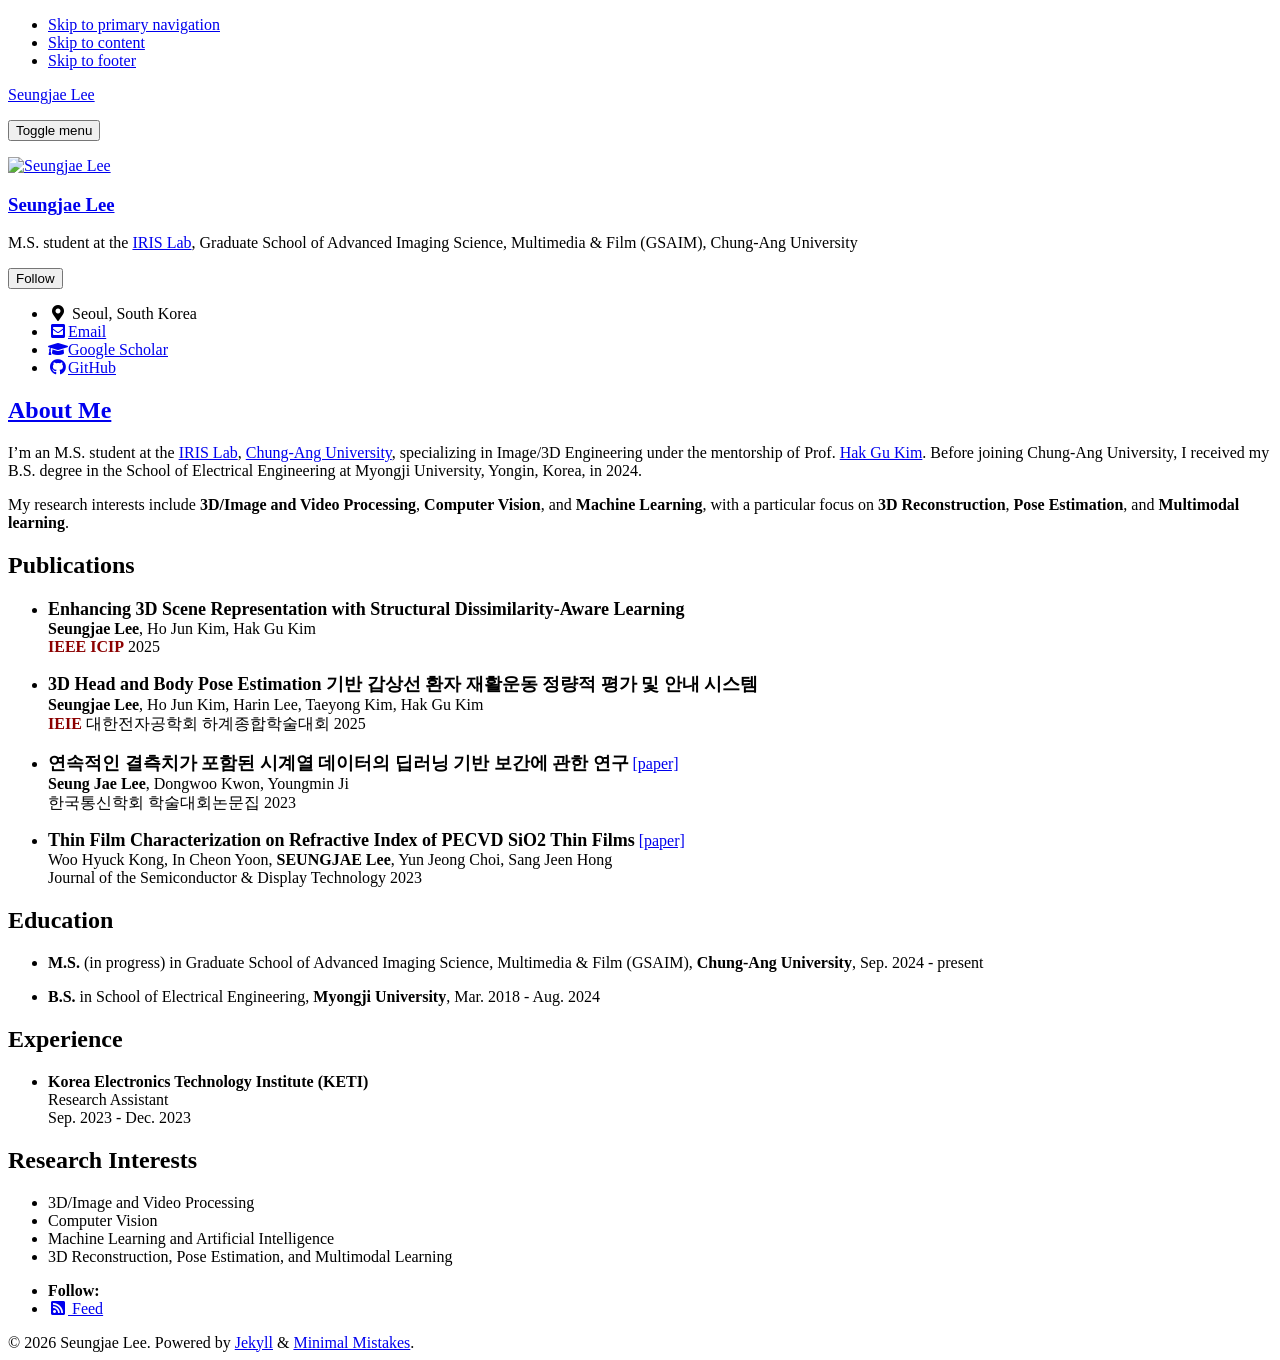
==== commit e81336fb: "Deploy as static GitHub Pages project site - Replace Jekyll build workflow with a static-content Pag" ====
--- a/index.html
+++ b/index.html
@@ -21,7 +21,7 @@
 <meta property="og:locale" content="en_US">
 <meta property="og:site_name" content="Seungjae Lee">
 <meta property="og:title" content="About Me">
-<meta property="og:url" content="https://seungjae-lee.github.io/">
+<meta property="og:url" content="https://anton9890.github.io/Seungjae-Lee.github.io/">
 
 
   <meta property="og:description" content="Seungjae Lee is an M.S. student at Chung-Ang University working on 3D reconstruction, pose estimation, and computer vision.">
@@ -41,7 +41,7 @@
 
 
 
-<link rel="canonical" href="https://seungjae-lee.github.io/">
+<link rel="canonical" href="https://anton9890.github.io/Seungjae-Lee.github.io/">
 
 
 
@@ -52,7 +52,7 @@
 
       "@type": "Person",
       "name": "Seungjae Lee",
-      "url": "https://seungjae-lee.github.io/"
+      "url": "https://anton9890.github.io/Seungjae-Lee.github.io/"
 
   }
 </script>
@@ -66,7 +66,7 @@
 
 
 
-  <link href="/feed.xml" type="application/atom+xml" rel="alternate" title="Seungjae Lee Feed">
+  <link href="/Seungjae-Lee.github.io/feed.xml" type="application/atom+xml" rel="alternate" title="Seungjae Lee Feed">
 
 
 <!-- https://t.co/dKP3o1e -->
@@ -77,8 +77,8 @@
 </script>
 
 <!-- For all browsers -->
-<link rel="stylesheet" href="/assets/css/main.css">
-<link rel="stylesheet" href="/assets/css/custom.css">
+<link rel="stylesheet" href="/Seungjae-Lee.github.io/assets/css/main.css">
+<link rel="stylesheet" href="/Seungjae-Lee.github.io/assets/css/custom.css">
 <link rel="preload" href="https://cdn.jsdelivr.net/npm/@fortawesome/fontawesome-free@5/css/all.min.css" as="style" onload="this.onload=null;this.rel='stylesheet'">
 <noscript><link rel="stylesheet" href="https://cdn.jsdelivr.net/npm/@fortawesome/fontawesome-free@5/css/all.min.css"></noscript>
 
@@ -112,7 +112,7 @@
     <div class="masthead__menu">
       <nav id="site-nav" class="greedy-nav">
 
-        <a class="site-title" href="/">
+        <a class="site-title" href="/Seungjae-Lee.github.io/">
           Seungjae Lee
 
         </a>
@@ -144,15 +144,15 @@
 
 
     <div class="author__avatar">
-      <a href="https://seungjae-lee.github.io/">
-        <img src="/images/seungjae_profile_square.jpg" alt="Seungjae Lee" itemprop="image" class="u-photo">
+      <a href="https://anton9890.github.io/Seungjae-Lee.github.io/">
+        <img src="/Seungjae-Lee.github.io/images/seungjae_profile_square.jpg" alt="Seungjae Lee" itemprop="image" class="u-photo">
       </a>
     </div>
 
 
   <div class="author__content">
     <h3 class="author__name p-name" itemprop="name">
-      <a class="u-url" rel="me" href="https://seungjae-lee.github.io/" itemprop="url">Seungjae Lee</a>
+      <a class="u-url" rel="me" href="https://anton9890.github.io/Seungjae-Lee.github.io/" itemprop="url">Seungjae Lee</a>
     </h3>
 
       <div class="author__bio p-note" itemprop="description">
@@ -203,7 +203,7 @@
 
         <header>
           <h1 id="page-title" class="page__title p-name" itemprop="headline">
-            <a href="https://seungjae-lee.github.io/" class="u-url" itemprop="url">About Me
+            <a href="https://anton9890.github.io/Seungjae-Lee.github.io/" class="u-url" itemprop="url">About Me
 </a>
           </h1>
 
@@ -310,7 +310,7 @@
 
 
 
-      <li><a href="/feed.xml"><i class="fas fa-fw fa-rss-square" aria-hidden="true"></i> Feed</a></li>
+      <li><a href="/Seungjae-Lee.github.io/feed.xml"><i class="fas fa-fw fa-rss-square" aria-hidden="true"></i> Feed</a></li>
 
   </ul>
 </div>
@@ -321,7 +321,7 @@
     </div>
 
 
-  <script src="/assets/js/main.min.js"></script>
+  <script src="/Seungjae-Lee.github.io/assets/js/main.min.js"></script>
 
 
 
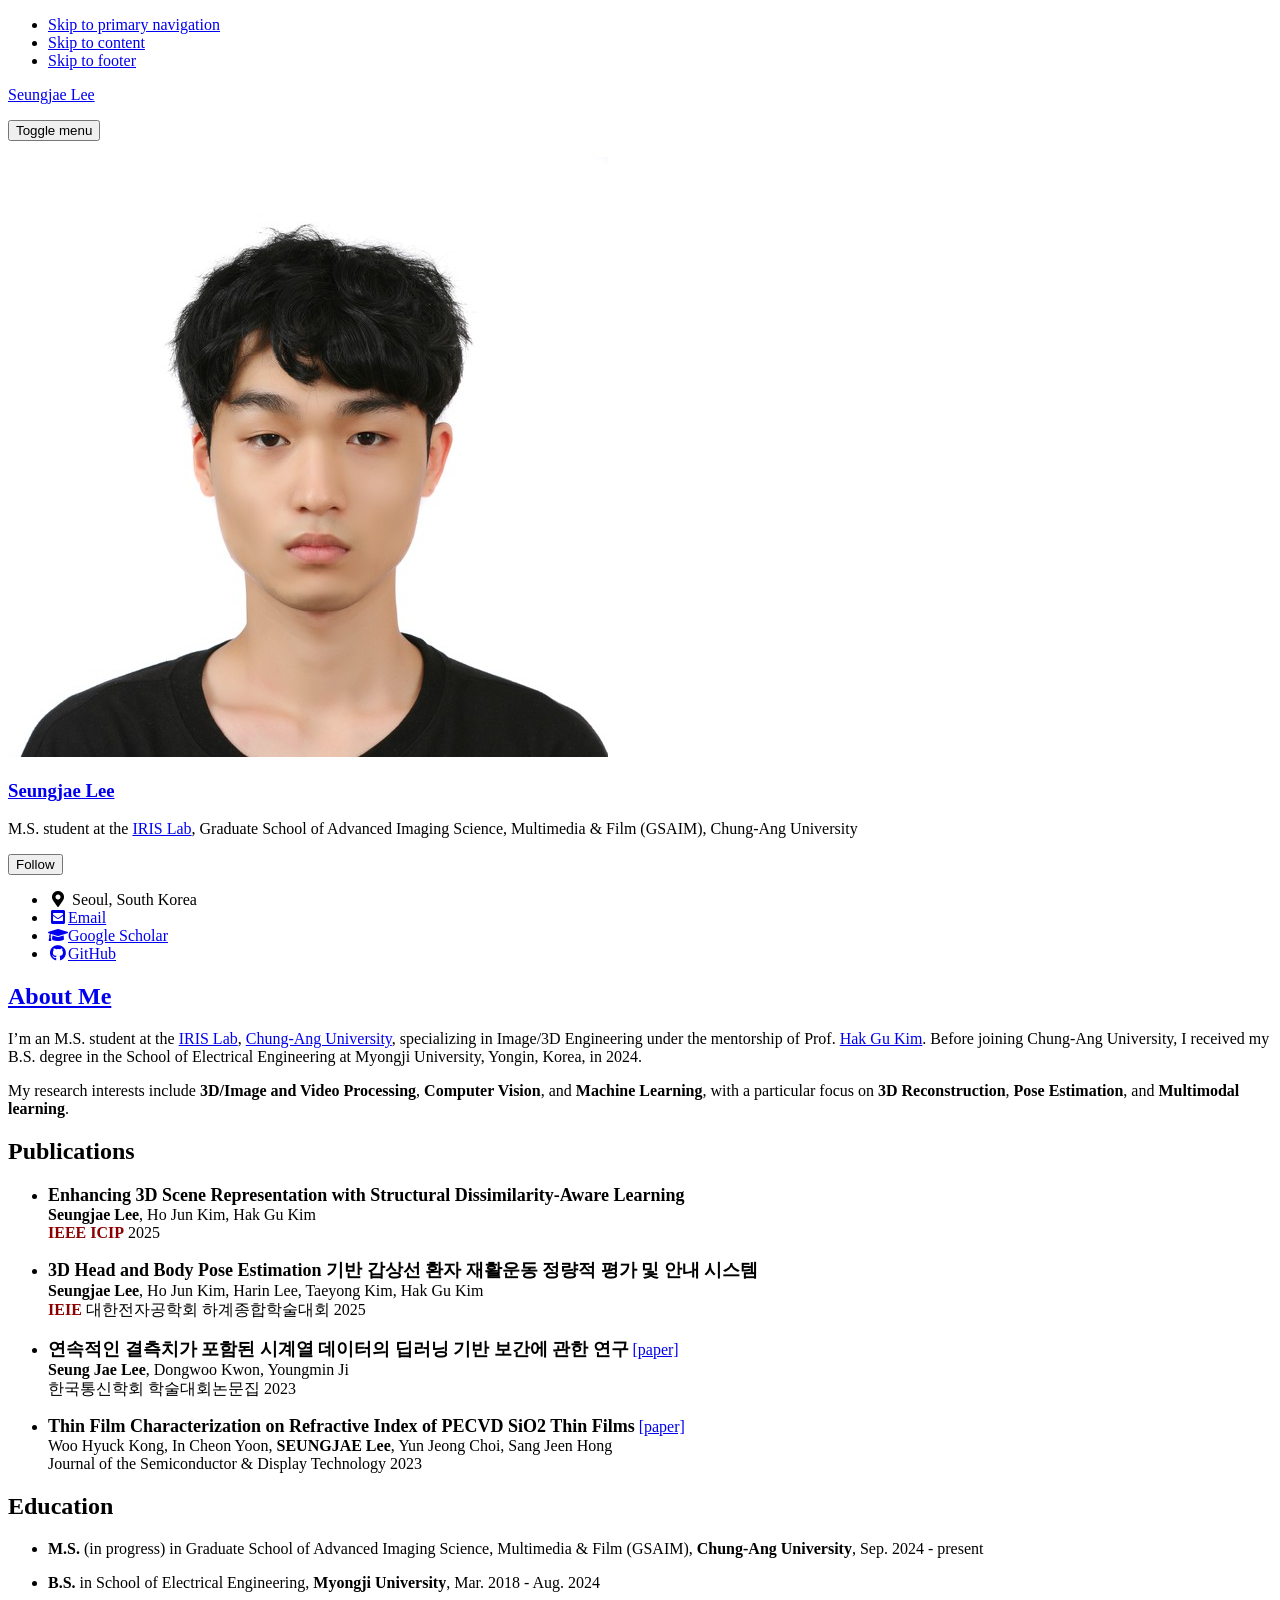
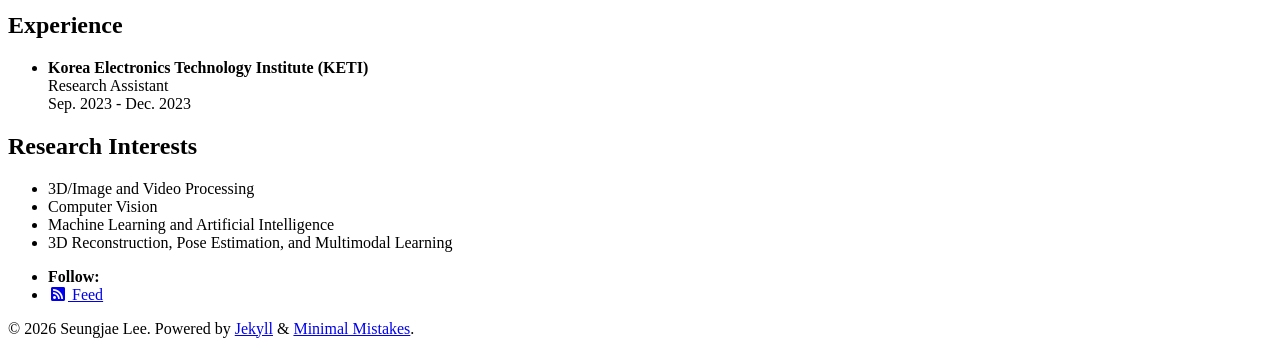
==== commit 19f2da41: "Target root user/org site (seungjae-lee.github.io) - Revert asset/link paths to root-absolute (/asse" ====
--- a/index.html
+++ b/index.html
@@ -21,7 +21,7 @@
 <meta property="og:locale" content="en_US">
 <meta property="og:site_name" content="Seungjae Lee">
 <meta property="og:title" content="About Me">
-<meta property="og:url" content="https://anton9890.github.io/Seungjae-Lee.github.io/">
+<meta property="og:url" content="https://seungjae-lee.github.io/">
 
 
   <meta property="og:description" content="Seungjae Lee is an M.S. student at Chung-Ang University working on 3D reconstruction, pose estimation, and computer vision.">
@@ -41,7 +41,7 @@
 
 
 
-<link rel="canonical" href="https://anton9890.github.io/Seungjae-Lee.github.io/">
+<link rel="canonical" href="https://seungjae-lee.github.io/">
 
 
 
@@ -52,7 +52,7 @@
 
       "@type": "Person",
       "name": "Seungjae Lee",
-      "url": "https://anton9890.github.io/Seungjae-Lee.github.io/"
+      "url": "https://seungjae-lee.github.io/"
 
   }
 </script>
@@ -66,7 +66,7 @@
 
 
 
-  <link href="/Seungjae-Lee.github.io/feed.xml" type="application/atom+xml" rel="alternate" title="Seungjae Lee Feed">
+  <link href="/feed.xml" type="application/atom+xml" rel="alternate" title="Seungjae Lee Feed">
 
 
 <!-- https://t.co/dKP3o1e -->
@@ -77,8 +77,8 @@
 </script>
 
 <!-- For all browsers -->
-<link rel="stylesheet" href="/Seungjae-Lee.github.io/assets/css/main.css">
-<link rel="stylesheet" href="/Seungjae-Lee.github.io/assets/css/custom.css">
+<link rel="stylesheet" href="/assets/css/main.css">
+<link rel="stylesheet" href="/assets/css/custom.css">
 <link rel="preload" href="https://cdn.jsdelivr.net/npm/@fortawesome/fontawesome-free@5/css/all.min.css" as="style" onload="this.onload=null;this.rel='stylesheet'">
 <noscript><link rel="stylesheet" href="https://cdn.jsdelivr.net/npm/@fortawesome/fontawesome-free@5/css/all.min.css"></noscript>
 
@@ -112,7 +112,7 @@
     <div class="masthead__menu">
       <nav id="site-nav" class="greedy-nav">
 
-        <a class="site-title" href="/Seungjae-Lee.github.io/">
+        <a class="site-title" href="/">
           Seungjae Lee
 
         </a>
@@ -144,15 +144,15 @@
 
 
     <div class="author__avatar">
-      <a href="https://anton9890.github.io/Seungjae-Lee.github.io/">
-        <img src="/Seungjae-Lee.github.io/images/seungjae_profile_square.jpg" alt="Seungjae Lee" itemprop="image" class="u-photo">
+      <a href="https://seungjae-lee.github.io/">
+        <img src="/images/seungjae_profile_square.jpg" alt="Seungjae Lee" itemprop="image" class="u-photo">
       </a>
     </div>
 
 
   <div class="author__content">
     <h3 class="author__name p-name" itemprop="name">
-      <a class="u-url" rel="me" href="https://anton9890.github.io/Seungjae-Lee.github.io/" itemprop="url">Seungjae Lee</a>
+      <a class="u-url" rel="me" href="https://seungjae-lee.github.io/" itemprop="url">Seungjae Lee</a>
     </h3>
 
       <div class="author__bio p-note" itemprop="description">
@@ -203,7 +203,7 @@
 
         <header>
           <h1 id="page-title" class="page__title p-name" itemprop="headline">
-            <a href="https://anton9890.github.io/Seungjae-Lee.github.io/" class="u-url" itemprop="url">About Me
+            <a href="https://seungjae-lee.github.io/" class="u-url" itemprop="url">About Me
 </a>
           </h1>
 
@@ -310,7 +310,7 @@
 
 
 
-      <li><a href="/Seungjae-Lee.github.io/feed.xml"><i class="fas fa-fw fa-rss-square" aria-hidden="true"></i> Feed</a></li>
+      <li><a href="/feed.xml"><i class="fas fa-fw fa-rss-square" aria-hidden="true"></i> Feed</a></li>
 
   </ul>
 </div>
@@ -321,7 +321,7 @@
     </div>
 
 
-  <script src="/Seungjae-Lee.github.io/assets/js/main.min.js"></script>
+  <script src="/assets/js/main.min.js"></script>
 
 
 
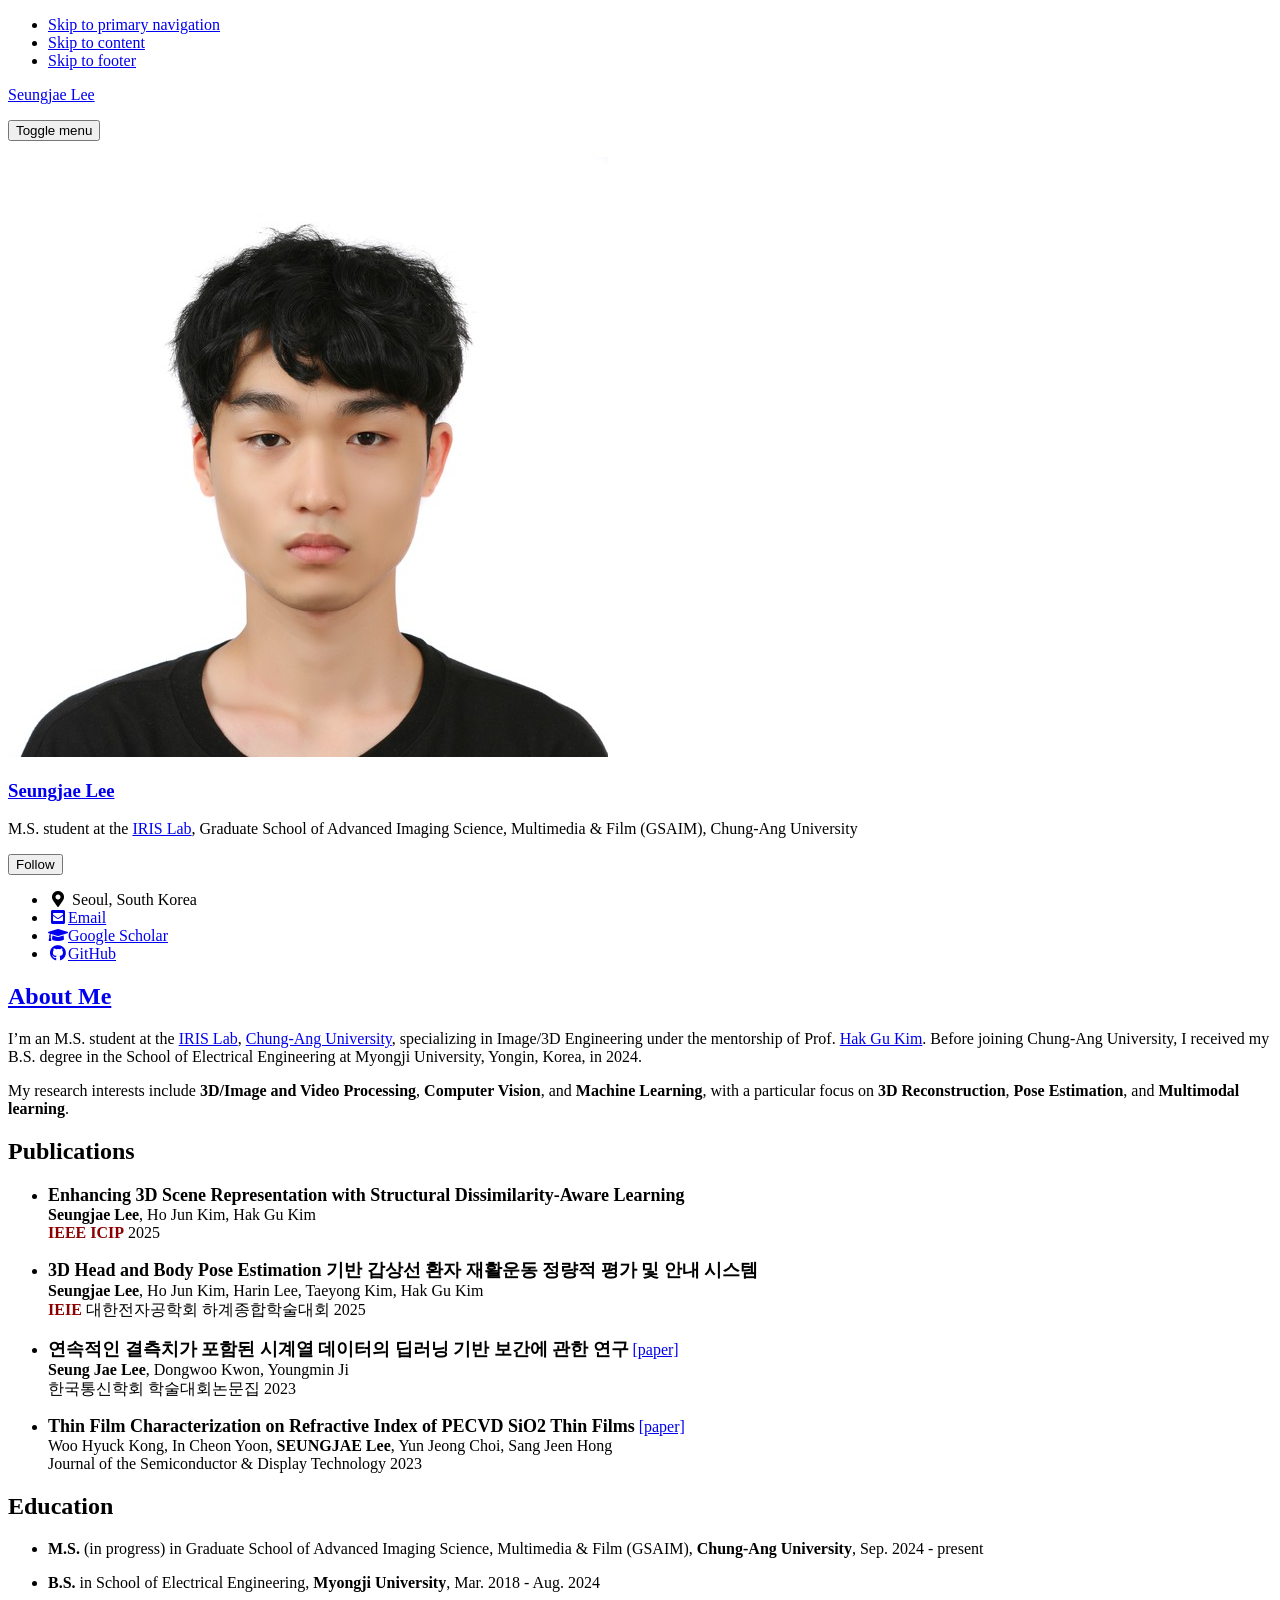
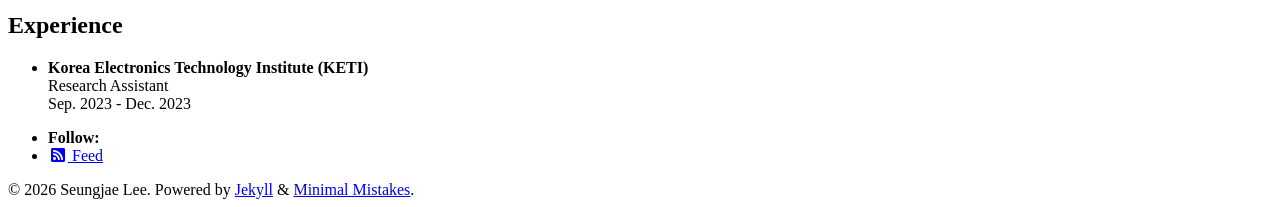
==== commit 32856e45: "Remove Research Interests section from About Match JoonHyung-Park's About layout (bio + research nar" ====
--- a/index.html
+++ b/index.html
@@ -21,7 +21,7 @@
 <meta property="og:locale" content="en_US">
 <meta property="og:site_name" content="Seungjae Lee">
 <meta property="og:title" content="About Me">
-<meta property="og:url" content="https://seungjae-lee.github.io/">
+<meta property="og:url" content="https://seungjaelee-0909.github.io/">
 
 
   <meta property="og:description" content="Seungjae Lee is an M.S. student at Chung-Ang University working on 3D reconstruction, pose estimation, and computer vision.">
@@ -41,7 +41,7 @@
 
 
 
-<link rel="canonical" href="https://seungjae-lee.github.io/">
+<link rel="canonical" href="https://seungjaelee-0909.github.io/">
 
 
 
@@ -52,7 +52,7 @@
 
       "@type": "Person",
       "name": "Seungjae Lee",
-      "url": "https://seungjae-lee.github.io/"
+      "url": "https://seungjaelee-0909.github.io/"
 
   }
 </script>
@@ -144,7 +144,7 @@
 
 
     <div class="author__avatar">
-      <a href="https://seungjae-lee.github.io/">
+      <a href="https://seungjaelee-0909.github.io/">
         <img src="/images/seungjae_profile_square.jpg" alt="Seungjae Lee" itemprop="image" class="u-photo">
       </a>
     </div>
@@ -152,7 +152,7 @@
 
   <div class="author__content">
     <h3 class="author__name p-name" itemprop="name">
-      <a class="u-url" rel="me" href="https://seungjae-lee.github.io/" itemprop="url">Seungjae Lee</a>
+      <a class="u-url" rel="me" href="https://seungjaelee-0909.github.io/" itemprop="url">Seungjae Lee</a>
     </h3>
 
       <div class="author__bio p-note" itemprop="description">
@@ -203,7 +203,7 @@
 
         <header>
           <h1 id="page-title" class="page__title p-name" itemprop="headline">
-            <a href="https://seungjae-lee.github.io/" class="u-url" itemprop="url">About Me
+            <a href="https://seungjaelee-0909.github.io/" class="u-url" itemprop="url">About Me
 </a>
           </h1>
 
@@ -263,15 +263,6 @@
   </li>
 </ul>
 
-<h2 id="research-interests">Research Interests</h2>
-<ul>
-  <li>3D/Image and Video Processing</li>
-  <li>Computer Vision</li>
-  <li>Machine Learning and Artificial Intelligence</li>
-  <li>3D Reconstruction, Pose Estimation, and Multimodal Learning</li>
-</ul>
-
-
       </section>
 
       <footer class="page__meta">
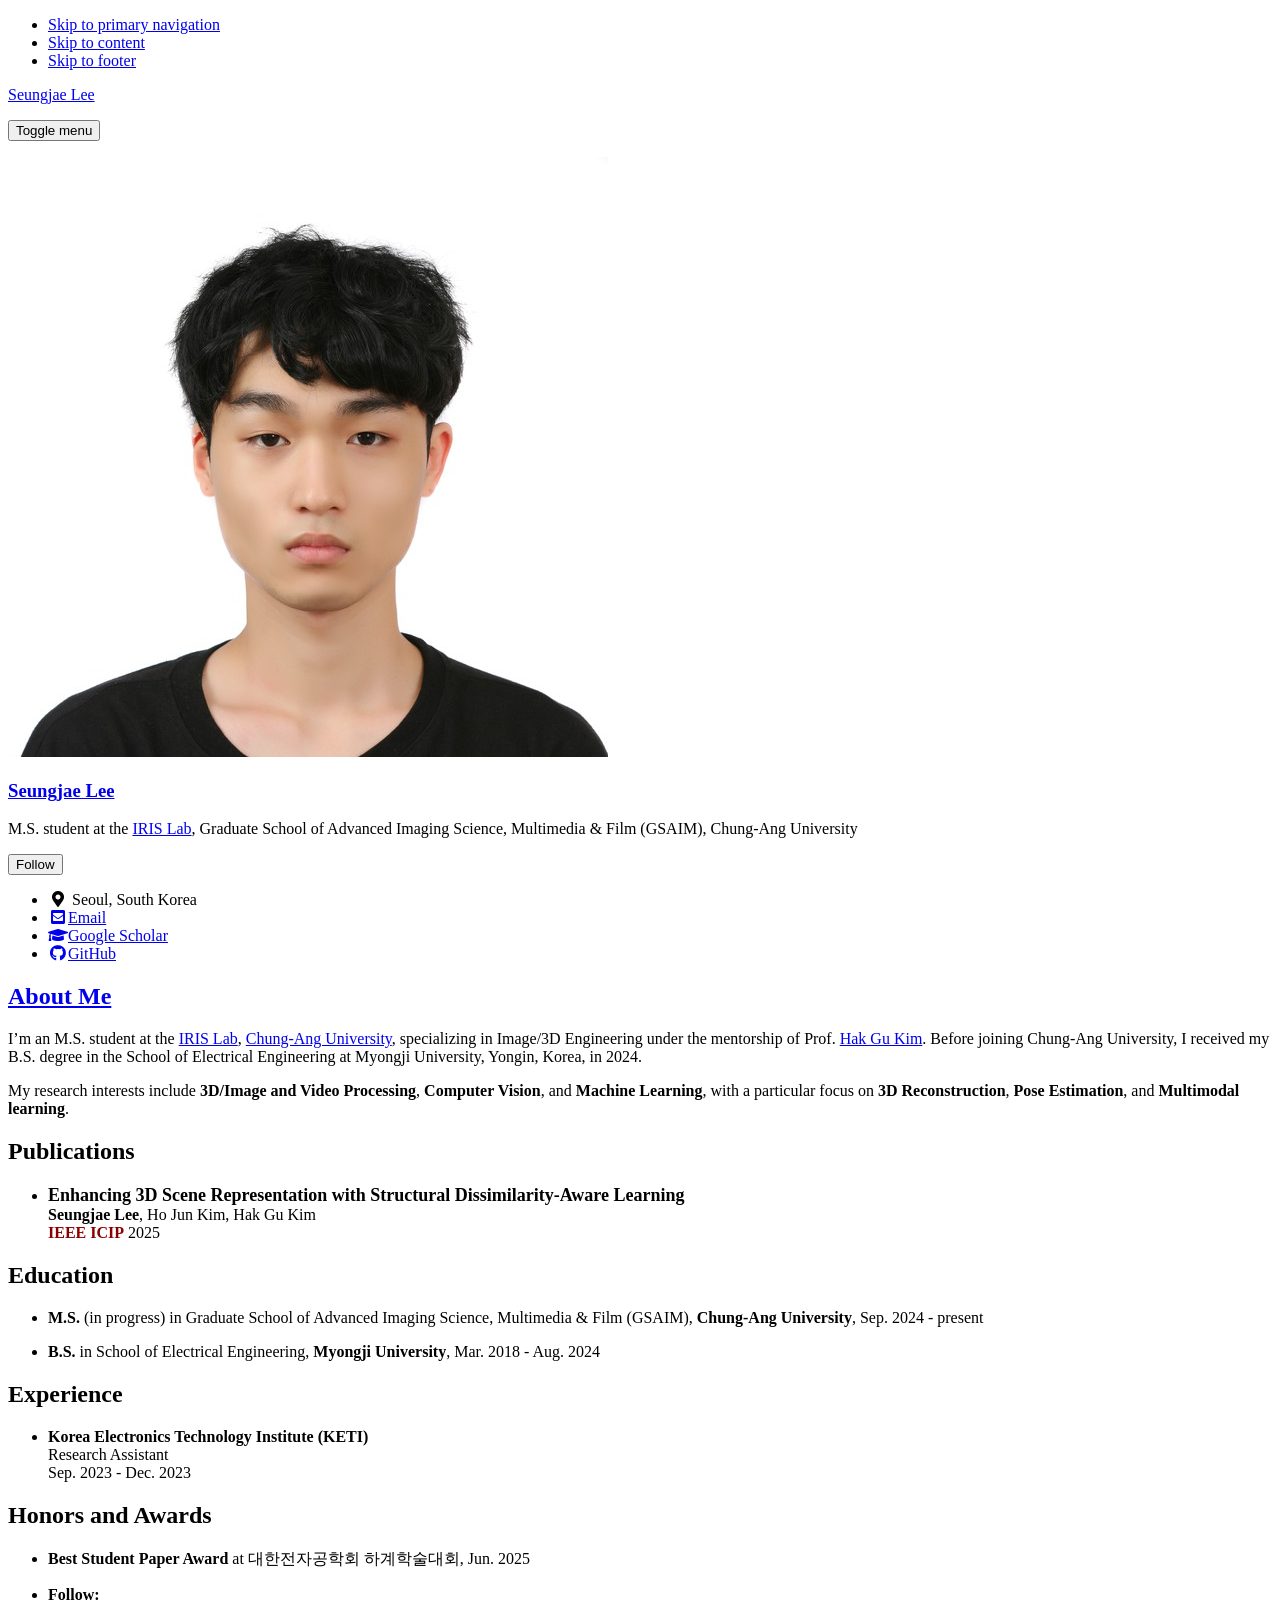
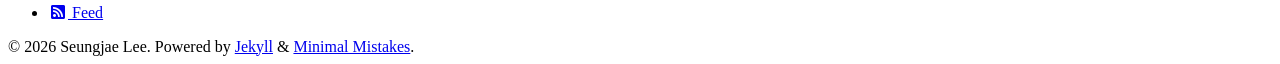
==== commit 1e64c921: "Trim Publications to one entry; add Honors and Awards - Keep only the ICIP 2025 paper in Publication" ====
--- a/index.html
+++ b/index.html
@@ -225,23 +225,6 @@
 <strong>Seungjae Lee</strong>, Ho Jun Kim, Hak Gu Kim <br>
 <span style="color:darkred"><strong>IEEE ICIP</strong></span> 2025</p>
   </li>
-  <li>
-    <p><strong><font size="4">3D Head and Body Pose Estimation 기반 갑상선 환자 재활운동 정량적 평가 및 안내 시스템</font></strong> <br>
-<strong>Seungjae Lee</strong>, Ho Jun Kim, Harin Lee, Taeyong Kim, Hak Gu Kim <br>
-<span style="color:darkred"><strong>IEIE</strong></span> 대한전자공학회 하계종합학술대회 2025</p>
-  </li>
-  <li>
-    <p><strong><font size="4">연속적인 결측치가 포함된 시계열 데이터의 딥러닝 기반 보간에 관한 연구</font></strong>
-<a href="https://www.dbpia.co.kr/Journal/articleDetail?nodeId=NODE11667507">[paper]</a> <br>
-<strong>Seung Jae Lee</strong>, Dongwoo Kwon, Youngmin Ji <br>
-한국통신학회 학술대회논문집 2023</p>
-  </li>
-  <li>
-    <p><strong><font size="4">Thin Film Characterization on Refractive Index of PECVD SiO2 Thin Films</font></strong>
-<a href="https://koreascience.kr/article/JAKO202320857520350.page">[paper]</a> <br>
-Woo Hyuck Kong, In Cheon Yoon, <strong>SEUNGJAE Lee</strong>, Yun Jeong Choi, Sang Jeen Hong <br>
-Journal of the Semiconductor &amp; Display Technology 2023</p>
-  </li>
 </ul>
 
 <h2 id="education">Education</h2>
@@ -263,6 +246,12 @@
   </li>
 </ul>
 
+<h2 id="honors-and-awards">Honors and Awards</h2>
+<ul>
+  <li>
+<strong>Best Student Paper Award</strong> at 대한전자공학회 하계학술대회, Jun. 2025</li>
+</ul>
+
       </section>
 
       <footer class="page__meta">
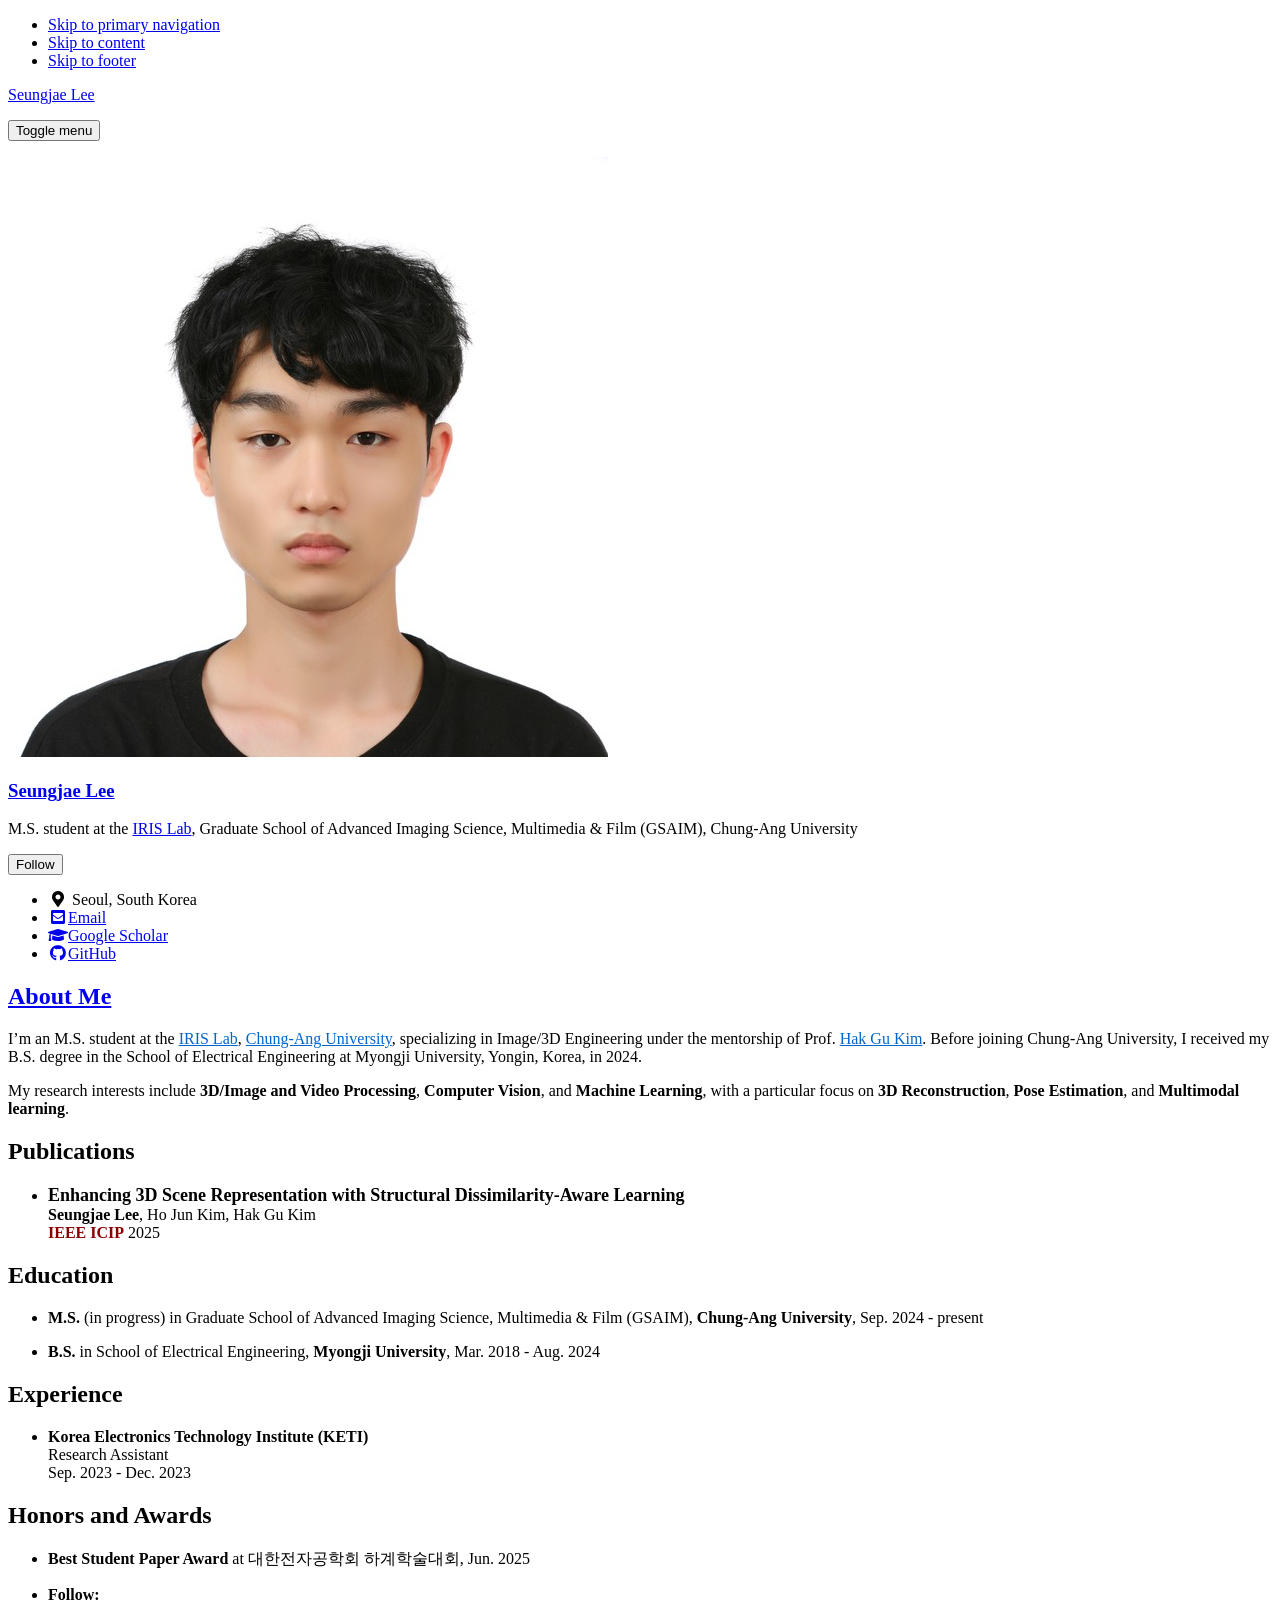
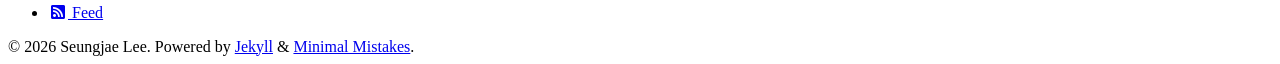
==== commit c9edf3f9: "Cache-bust custom.css link (?v=2) Force browsers/CDN to re-fetch the updated stylesheet so the blue " ====
--- a/index.html
+++ b/index.html
@@ -78,7 +78,7 @@
 
 <!-- For all browsers -->
 <link rel="stylesheet" href="/assets/css/main.css">
-<link rel="stylesheet" href="/assets/css/custom.css">
+<link rel="stylesheet" href="/assets/css/custom.css?v=2">
 <link rel="preload" href="https://cdn.jsdelivr.net/npm/@fortawesome/fontawesome-free@5/css/all.min.css" as="style" onload="this.onload=null;this.rel='stylesheet'">
 <noscript><link rel="stylesheet" href="https://cdn.jsdelivr.net/npm/@fortawesome/fontawesome-free@5/css/all.min.css"></noscript>
 
@@ -214,7 +214,7 @@
 
       <section class="page__content e-content" itemprop="text">
 
-        <p>I’m an M.S. student at the <a href="https://www.irislab.cau.ac.kr/">IRIS Lab</a>, <a href="https://www.cau.ac.kr/index.do">Chung-Ang University</a>, specializing in Image/3D Engineering under the mentorship of Prof. <a href="https://www.irislab.cau.ac.kr/members/pi">Hak Gu Kim</a>. Before joining Chung-Ang University, I received my B.S. degree in the School of Electrical Engineering at Myongji University, Yongin, Korea, in 2024.</p>
+        <p>I’m an M.S. student at the <a href="https://www.irislab.cau.ac.kr/">IRIS Lab</a>, <a href="https://www.cau.ac.kr/index.do">Chung-Ang University</a>, specializing in Image/3D Engineering under the mentorship of Prof. <a href="https://hgkimcau.github.io/">Hak Gu Kim</a>. Before joining Chung-Ang University, I received my B.S. degree in the School of Electrical Engineering at Myongji University, Yongin, Korea, in 2024.</p>
 
 <p>My research interests include <strong>3D/Image and Video Processing</strong>, <strong>Computer Vision</strong>, and <strong>Machine Learning</strong>, with a particular focus on <strong>3D Reconstruction</strong>, <strong>Pose Estimation</strong>, and <strong>Multimodal learning</strong>.</p>
 
--- a/assets/css/custom.css
+++ b/assets/css/custom.css
@@ -0,0 +1,10 @@
+/* Make About Me content links blue instead of the theme's default green (#0E710E) */
+.page__content a,
+.page__content a:visited {
+  color: #0066cc;
+}
+
+.page__content a:hover,
+.page__content a:focus {
+  color: #004c99;
+}
